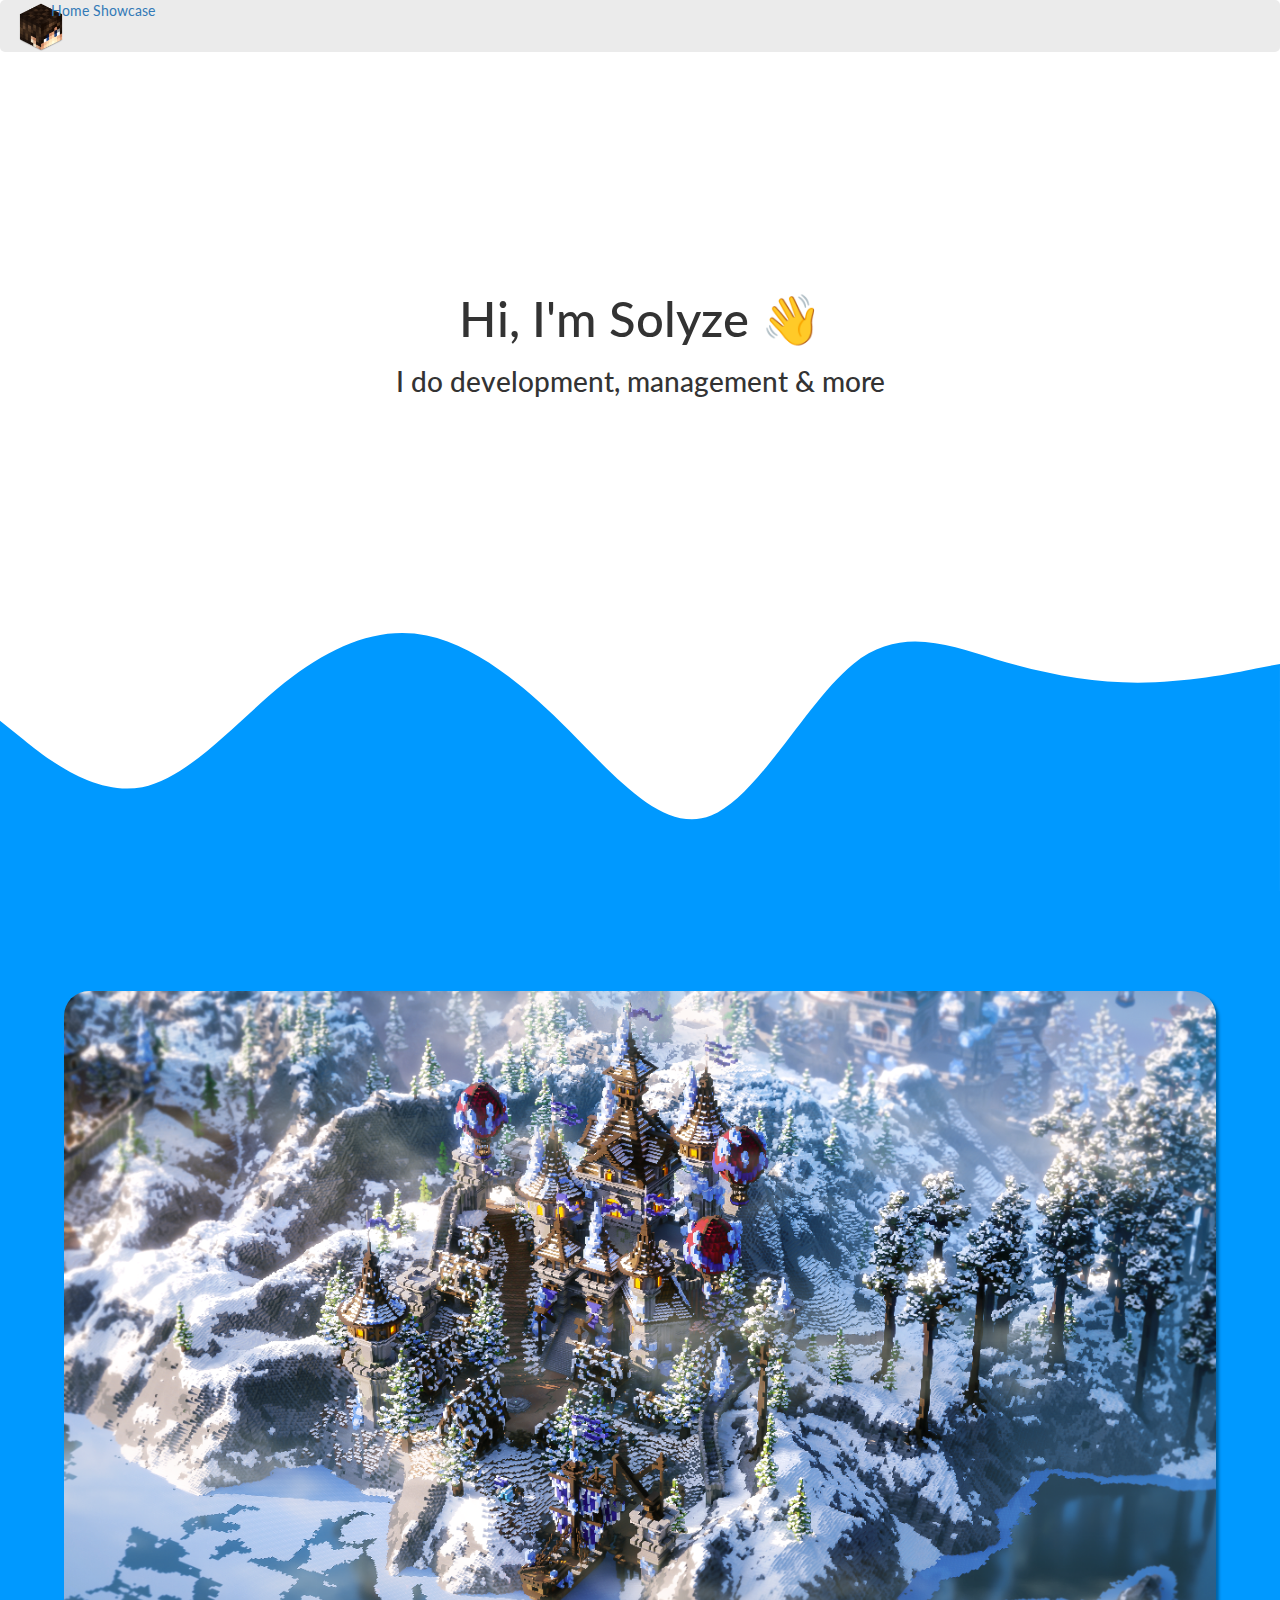
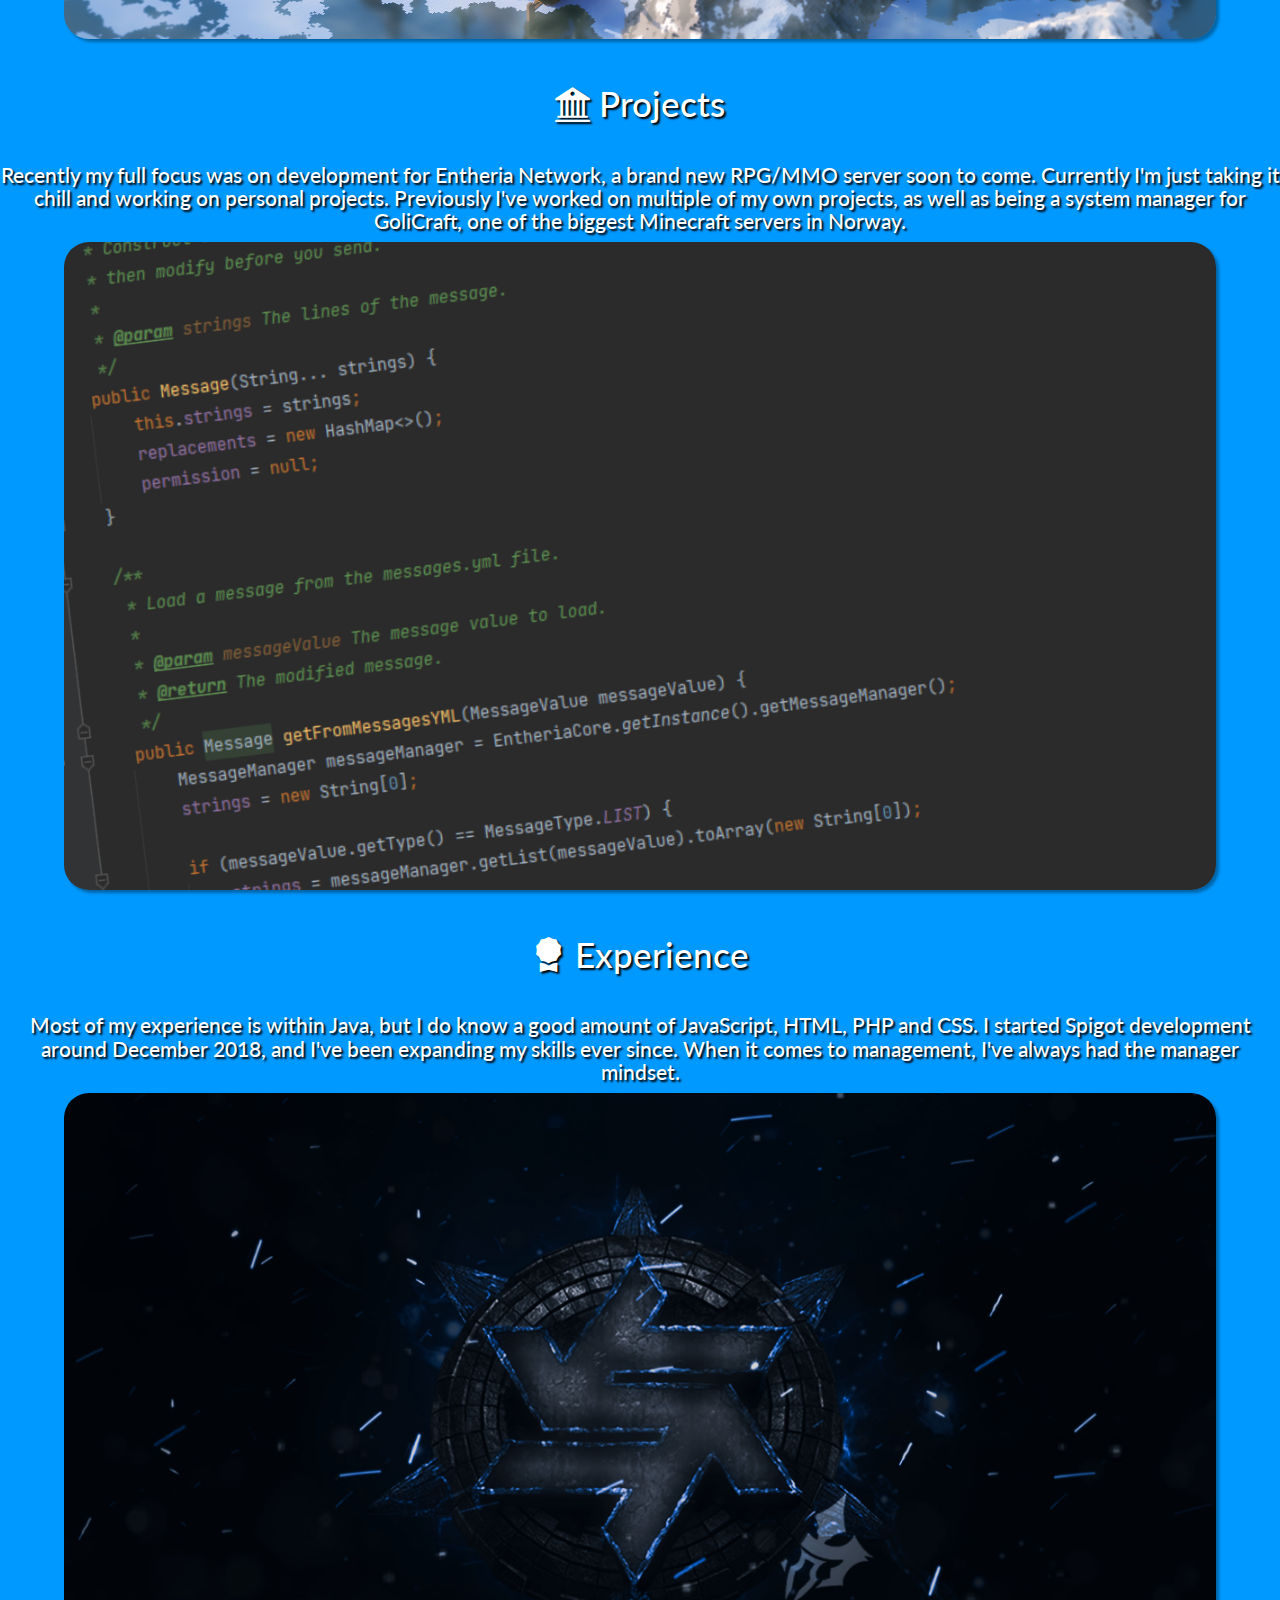
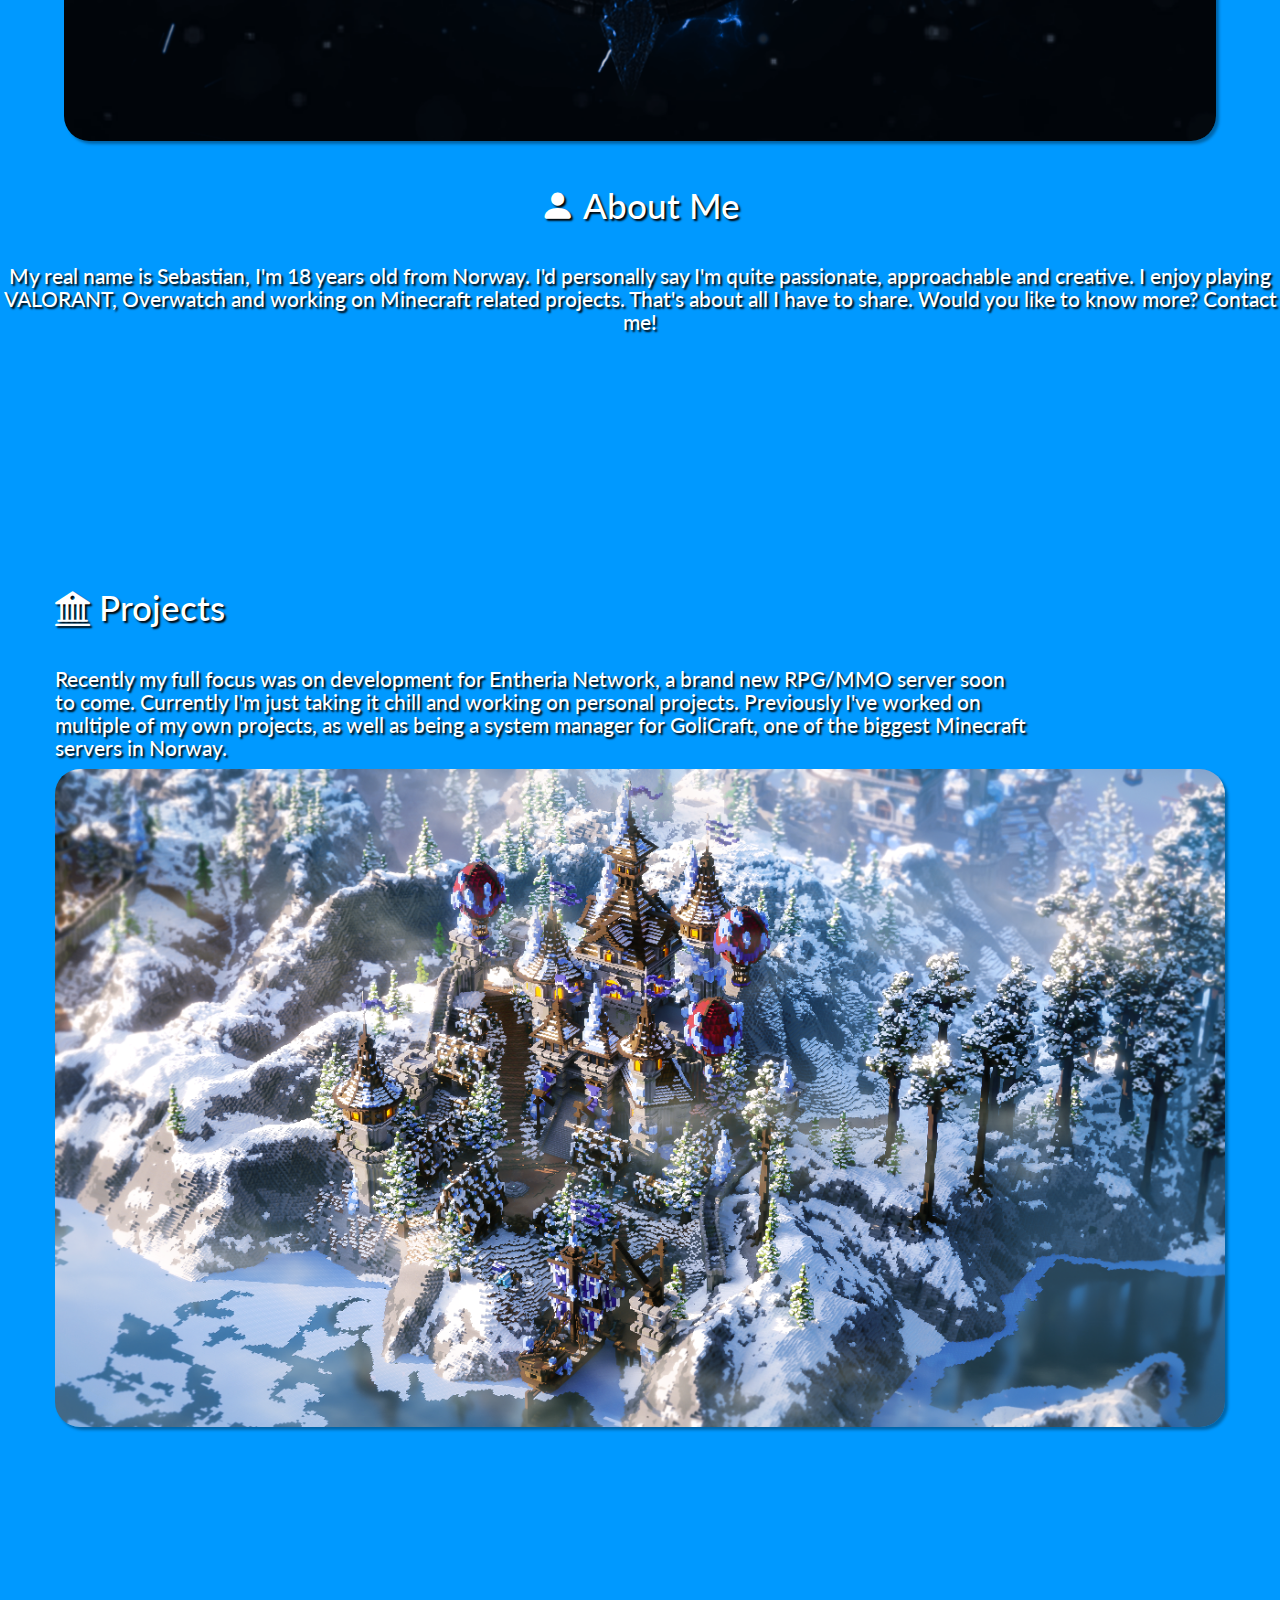
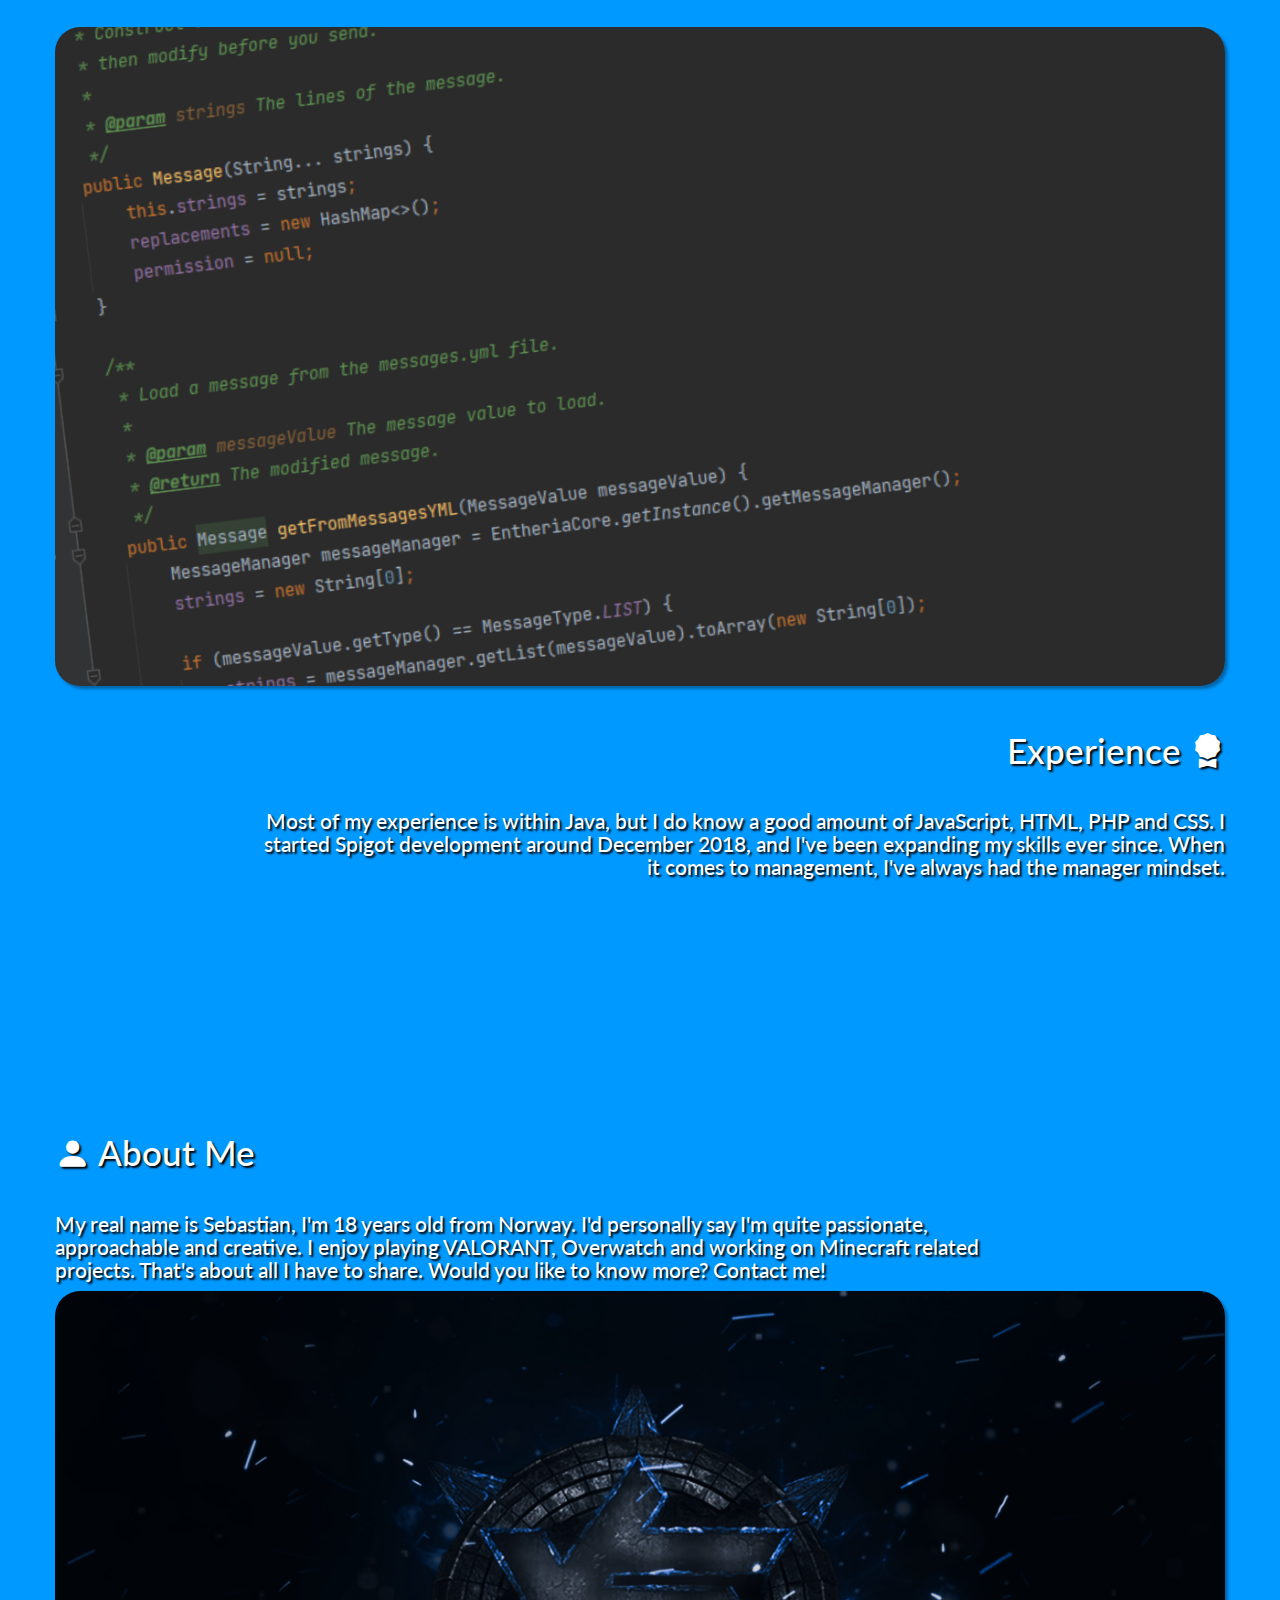
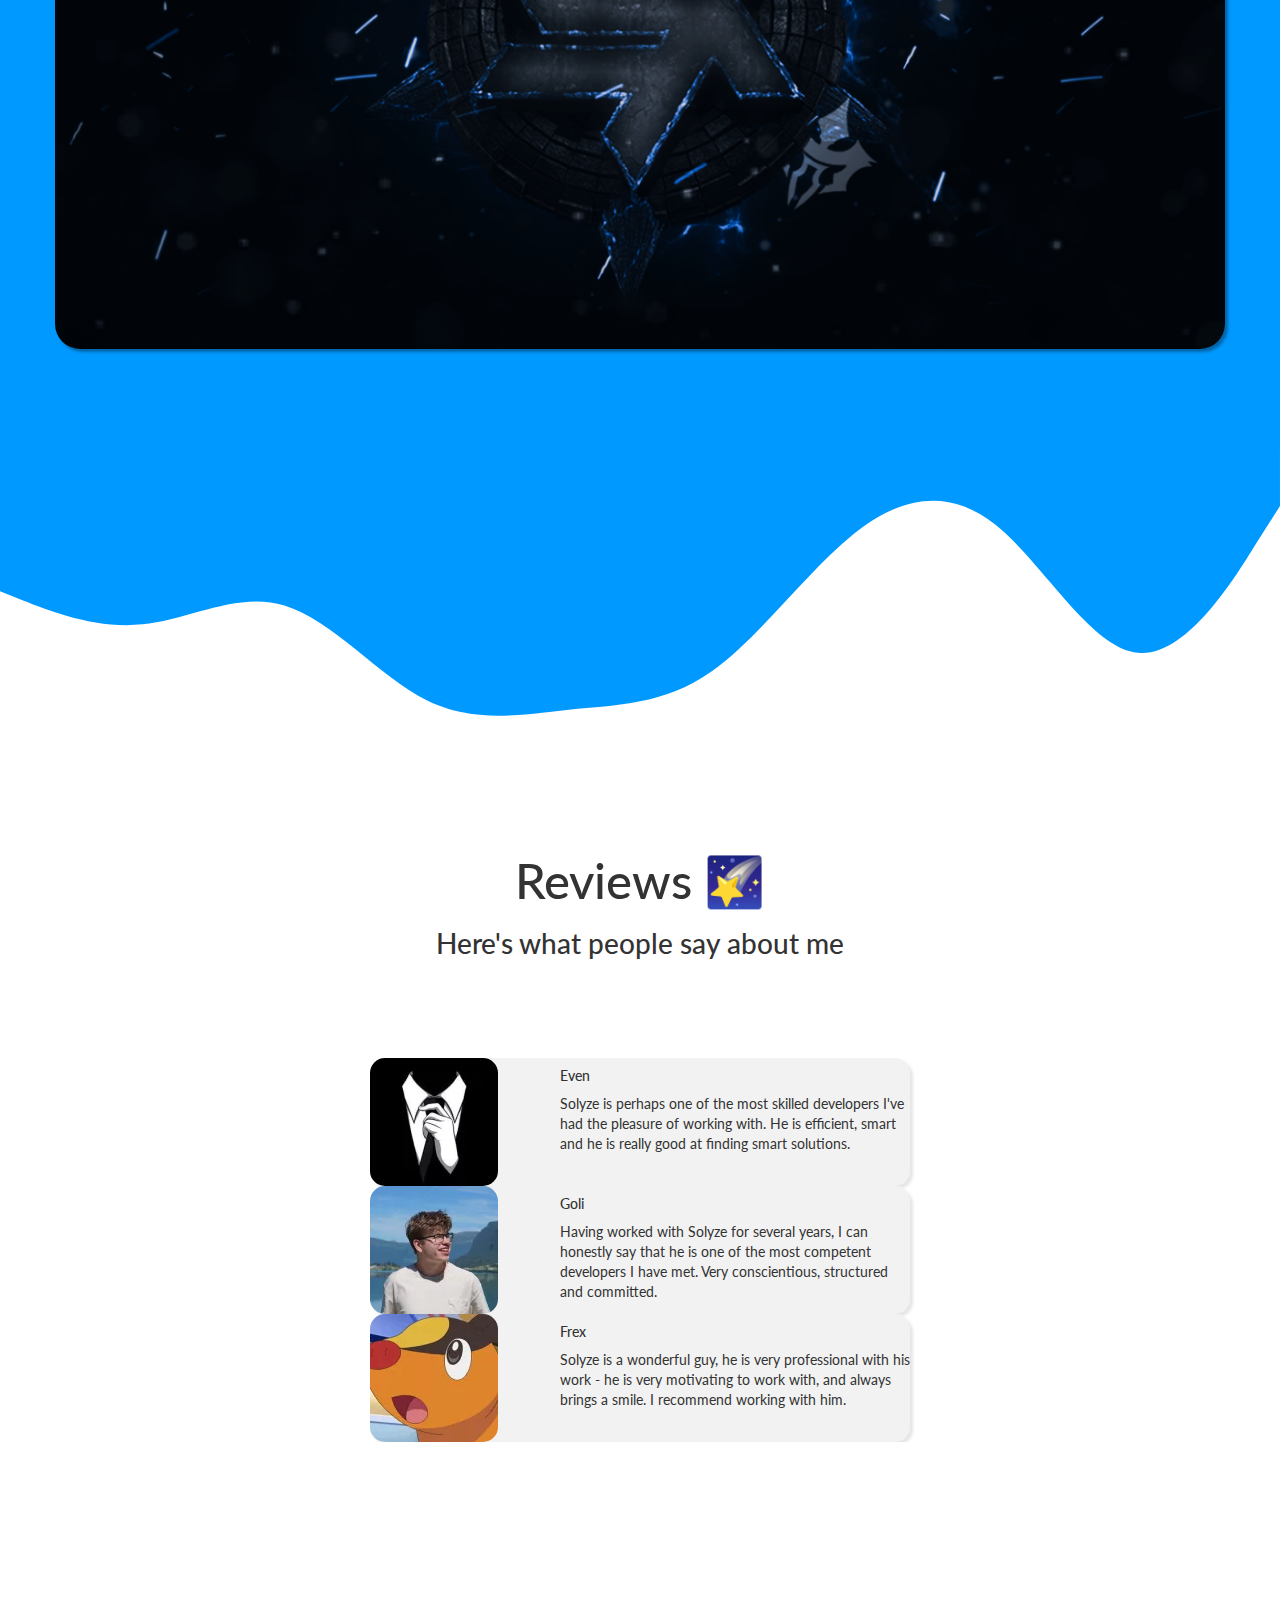
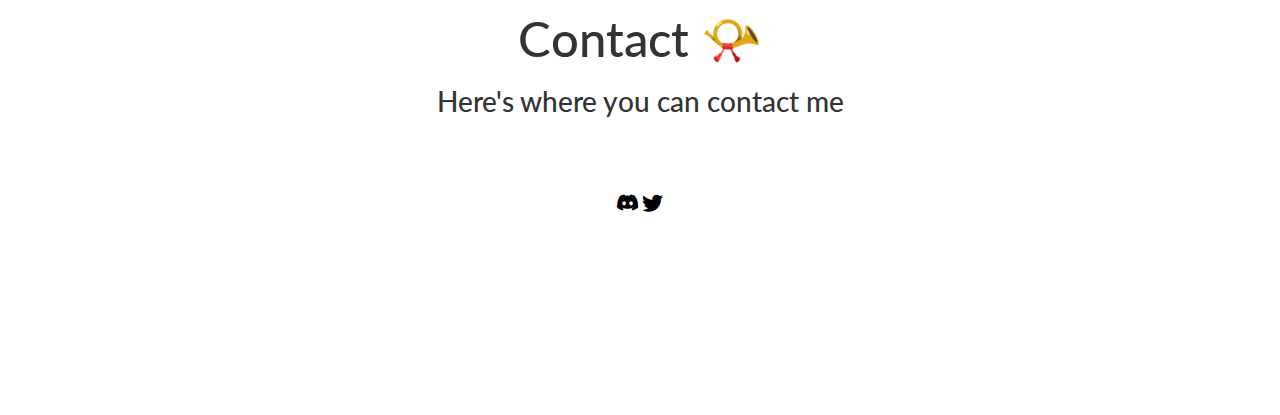
==== index.html @ eecf7034 "Update index.html" ====
<html lang="en">
    <!-- Made and designed by Solyze -->
    <head>
        <meta charset="UTF-8">
        <meta http-equiv="X-UA-Compatible" content="IE-edge">
        <meta class="viewport" content="width=device-width, initial-scale=1.0">
        <title>Solyze | Home</title>
        <link href="https://cdn.jsdelivr.net/npm/bootstrap@5.1.3/dist/css/bootstrap.min.css" rel="stylesheet" 
        integrity="sha384-1BmE4kWBq78iYhFldvKuhfTAU6auU8tT94WrHftjDbrCEXSU1oBoqyl2QvZ6jIW3" crossorigin="anonymous">
        <script src="https://code.jquery.com/jquery-3.6.0.min.js" integrity="sha256-/xUj+3OJU5yExlq6GSYGSHk7tPXikynS7ogEvDej/m4=" crossorigin="anonymous"></script>
        <link href="assets/css/style.css" rel="stylesheet">
        <!--<link href="https://fonts.googleapis.com/css?family=Nunito" rel="stylesheet">-->
        <link rel="stylesheet" href="https://cdn.jsdelivr.net/npm/bootstrap-icons@1.8.1/font/bootstrap-icons.css">
        <link rel="icon" href="assets/img/Solyze_Skull.png">
        <link rel="preconnect" href="https://fonts.googleapis.com">
        <link rel="preconnect" href="https://fonts.gstatic.com" crossorigin>
        <link href="https://fonts.googleapis.com/css2?family=Lato:wght@700&display=swap" rel="stylesheet">
        
        <script src="https://cdn.jsdelivr.net/npm/@popperjs/core@2.9.2/dist/umd/popper.min.js" ></script>
        <script src="//ajax.googleapis.com/ajax/libs/jquery/1.11.0/jquery.min.js"></script>
        <script src="//netdna.bootstrapcdn.com/bootstrap/3.1.1/js/bootstrap.min.js"></script>
        <link rel="stylesheet" type="text/css" href="//netdna.bootstrapcdn.com/bootstrap/3.1.1/css/bootstrap.min.css">
    </head>
    <body>

        <nav class="navbar navbar-expand navbar-light bg-light m-3 shadow bg-black" style="background-color: #ebebeb !important; border-radius: 5px;">
            <a class="navbar_skull navbar-brand" href="/">
                <img src="/assets/img/Solyze_Skull.png" width="50" height="50" style="margin-top: -13px; margin-right: -30px;">
            </a>
            <div class="collapse navbar-collapse" id="navbarNavAltMarkup">
                <div class="navbar-nav mx-1">
                    <a class="nav-item mx-3 nav-link active fw-bold" href="/">Home</a>
                    <a class="nav-item mx-3 nav-link fw-bold" href="/showcase.html">Showcase</a>
            </div>
        </nav>

        <div style="padding-top: 200px; padding-bottom: 200px; padding-left: 10px; padding-right: 10px;">
            <h1 class="headertext-large fw-bold fadeload">Hi, I'm Solyze 👋</h1>
            <h2 class="headertext-small fw-bold fadeload">I do development, management & more</h2>
        </div>


        <svg xmlns="http://www.w3.org/2000/svg" viewBox="0 0 1440 320">
            <path fill="#0099ff" fill-opacity="1" d="M0,128L26.7,149.3C53.3,171,107,213,160,202.7C213.3,192,267,128,320,85.3C373.3,43,427,21,480,32C533.3,43,587,85,640,138.7C693.3,192,747,256,800,234.7C853.3,213,907,107,960,64C1013.3,21,1067,43,1120,58.7C1173.3,75,1227,85,1280,85.3C1333.3,85,1387,75,1413,69.3L1440,64L1440,320L1413.3,320C1386.7,320,1333,320,1280,320C1226.7,320,1173,320,1120,320C1066.7,320,1013,320,960,320C906.7,320,853,320,800,320C746.7,320,693,320,640,320C586.7,320,533,320,480,320C426.7,320,373,320,320,320C266.7,320,213,320,160,320C106.7,320,53,320,27,320L0,320Z"></path>
        </svg>

        <!-- Smaller Screens -->
        <div class="d-lg-none" style="background: #0099ff; padding-top: 100px; padding-bottom: 100px; text-shadow: 2px 2px 2px black;">
            
            <center>
                <img class="gridleft-image my-5 fadeload" src="assets/img/entheria.png" width="90%" style="border-radius: 25px;"></img>
            </center>

            <h1 class="gridleft-header text-center fadeload" style="padding-top: 25px;"><i class="bi bi-bank2 mx-3"></i> Projects</h1>
            <h1 class="gridleft-content text-center mx-5 fadeload" style="padding-top: 20px;">
                Recently my full focus was on development for Entheria Network, a brand new RPG/MMO server soon to come. Currently I'm just taking it chill and working on personal projects.
                Previously I've worked on multiple of my own projects, as well as being a system manager for GoliCraft, 
                one of the biggest Minecraft servers in Norway.
            </h1>

            <center>
                <img class="gridleft-image my-5 fadeload" src="assets/img/code.png" width="90%" style="border-radius: 25px;"></img>
            </center>

            <h1 class="gridleft-header text-center fadeload" style="padding-top: 25px;"><i class="bi bi-award-fill mx-3"></i> Experience</h1>
            <h1 class="gridleft-content text-center mx-5 fadeload" style="padding-top: 20px;">
                Most of my experience is within Java,
                but I do know a good amount of JavaScript, HTML, PHP and CSS.
                I started Spigot development around
                December 2018, and I've been expanding my skills
                ever since. When it comes to management,
                I've always had the manager mindset.
            </h1>

            <center>
                <img class="gridleft-image my-5 fadeload" src="assets/img/aboutme.png" width="90%" style="border-radius: 25px;"></img>
            </center>

            <h1 class="gridleft-header text-center fadeload" style="padding-top: 25px;"><i class="bi bi-person-fill mx-3"></i> About Me</h1>
            <h1 class="gridleft-content text-center mx-5 fadeload" style="padding-top: 20px;">
                My real name is Sebastian, I'm 18 years old from Norway.
                I'd personally say I'm quite passionate, approachable and creative.
                I enjoy playing VALORANT, Overwatch and working on Minecraft related projects.
                That's about all I have to share. Would you like to know more? Contact me!
            </h1>
        </div>
        
        <!-- Larger Screens -->
        <div class="d-none d-lg-block" style="background: #0099ff; padding-top: 100px; padding-bottom: 100px; text-shadow: 2px 2px 2px black;">
            
            <div class="container fadeload">
                <div class="row">
                    <div class="col">
                        <h1 class="gridleft-header" style="padding-top: 25px;"><i class="bi bi-bank2 mx-3"></i> Projects</h1>
                        <h1 class="gridleft-content" style="padding-top: 20px; padding-right: 200px;">
                            Recently my full focus was on development for Entheria Network, a brand new RPG/MMO server soon to come. Currently I'm just taking it chill and working on personal projects.
                            Previously I've worked on multiple of my own projects, as well as being a system manager for GoliCraft, 
                            one of the biggest Minecraft servers in Norway.
                        </h1>
                    </div>
                    <div class="col">
                        <img class="gridleft-image" src="assets/img/entheria.png" width="100%" style="border-radius: 25px;"></img>
                    </div>
                </div>
            </div>

            <div class="container fadeload" style="text-align: right; margin-top: 200px;">
                <div class="row">
                    <div class="col">
                        <img class="gridleft-image" src="assets/img/code.png" width="100%" style="border-radius: 25px;"></img>
                    </div>
                    <div class="col">
                        <h1 class="gridleft-header" style="padding-top: 25px;">Experience <i class="bi bi-award-fill mx-3"></i></h1>
                        <h1 class="gridleft-content" style="padding-top: 20px; padding-left: 200px;">
                            Most of my experience is within Java,
                            but I do know a good amount of JavaScript, HTML, PHP and CSS.
                            I started Spigot development around
                            December 2018, and I've been expanding my skills
                            ever since. When it comes to management,
                            I've always had the manager mindset.
                        </h1>
                    </div>
                </div>
            </div>

            <div class="container fadeload" style="margin-top: 200px;">
                <div class="row">
                    <div class="col">
                        <h1 class="gridleft-header" style="padding-top: 25px;"><i class="bi bi-person-fill mx-3"></i> About Me</h1>
                        <h1 class="gridleft-content" style="padding-top: 20px; padding-right: 200px;">
                            My real name is Sebastian, I'm 18 years old from Norway.
                            I'd personally say I'm quite passionate, approachable and creative.
                            I enjoy playing VALORANT, Overwatch and working on Minecraft related projects.
                            That's about all I have to share. Would you like to know more? Contact me!
                        </h1>
                    </div>
                    <div class="col">
                        <img class="gridleft-image" src="assets/img/aboutme.png" width="100%" style="border-radius: 25px;"></img>
                    </div>
                </div>
            </div>

        </div>

        <svg xmlns="http://www.w3.org/2000/svg" viewBox="0 0 1440 320">
            <path fill="#0099ff" fill-opacity="1" d="M0,160L26.7,170.7C53.3,181,107,203,160,197.3C213.3,192,267,160,320,176C373.3,192,427,256,480,282.7C533.3,309,587,299,640,293.3C693.3,288,747,288,800,250.7C853.3,213,907,139,960,96C1013.3,53,1067,43,1120,85.3C1173.3,128,1227,224,1280,229.3C1333.3,235,1387,149,1413,106.7L1440,64L1440,0L1413.3,0C1386.7,0,1333,0,1280,0C1226.7,0,1173,0,1120,0C1066.7,0,1013,0,960,0C906.7,0,853,0,800,0C746.7,0,693,0,640,0C586.7,0,533,0,480,0C426.7,0,373,0,320,0C266.7,0,213,0,160,0C106.7,0,53,0,27,0L0,0Z"></path>
        </svg>

        <div class="fadeload mx-5" style="background: white; padding-top: 100px; padding-bottom: 100px;">
            <div style="margin-bottom: 100px;">
                <h1 class="headertext-large fw-bold fadeload">Reviews 🌠</h1>
                <h2 class="headertext-small fw-bold fadeload">Here's what people say about me</h2>
            </div>
        
            <div class="card mb-5 shad" style="max-width: 540px; border-radius: 15px; background-color: #f2f2f2; display: block; margin-left: auto; margin-right: auto;">
                <div class="row no-gutters">
                    <div class="col-md-4">
                        <img src="assets/img/Even.jpg" style="border-radius: 15px;" class="card-img" alt="...">
                    </div>
                    <div class="col-md-8">
                        <div class="card-body">
                            <h5 class="card-title">Even</h5>
                            <p class="card-text">Solyze is perhaps one of the most skilled developers I've had the pleasure of working with. He is efficient, smart and he is really good at finding smart solutions.</p>
                        </div>
                    </div>
                </div>
            </div>
            
            <div class="card mb-5 shad" style="max-width: 540px; border-radius: 15px; background-color: #f2f2f2; display: block; margin-left: auto; margin-right: auto;">
                <div class="row no-gutters">
                    <div class="col-md-4">
                        <img src="assets/img/Goli.jpg" style="border-radius: 15px;" class="card-img" alt="...">
                    </div>
                    <div class="col-md-8">
                        <div class="card-body">
                            <h5 class="card-title">Goli</h5>
                            <p class="card-text">Having worked with Solyze for several years, I can honestly say that he is one of the most competent developers I have met. Very conscientious, structured and committed.</p>
                        </div>
                    </div>
                </div>
            </div>

            <div class="card mb-5 shad" style="max-width: 540px; border-radius: 15px; background-color: #f2f2f2; display: block; margin-left: auto; margin-right: auto;">
                <div class="row no-gutters">
                    <div class="col-md-4">
                        <img src="assets/img/Frex.jpg" style="border-radius: 15px;" class="card-img" alt="...">
                    </div>
                    <div class="col-md-8">
                        <div class="card-body">
                            <h5 class="card-title">Frex</h5>
                            <p class="card-text">Solyze is a wonderful guy, he is very professional with his work -
                                he is very motivating to work with, and always brings a smile.
                                I recommend working with him.</p>
                        </div>
                    </div>
                </div>
            </div>

            
            <div style="background: white; padding-top: 150px; padding-bottom: 100px;">
                <div style="margin-bottom: 75px;">
                    <h1 class="headertext-large fw-bold fadeload">Contact 📯</h1>
                    <h2 class="headertext-small fw-bold fadeload">Here's where you can contact me</h2>
                </div>
                <div style="text-align: center;">
                    <div class="expandable_social_icon">
                        <a href="https://discord.com/users/269784510869012480/" target="_blank" style="color: black !important; font-size: 1.5em;"><i class="mx-2 bi bi-discord"></i></a>
                    </div>
                    <div class="expandable_social_icon">
                        <a href="https://twitter.com/Solyze" target="_blank" style="color: black !important; font-size: 1.5em;"><i class="mx-2 bi bi-twitter"></i></a>
                    </div>
                </div>
            </div>

        </div>
    </body>
</html>
---- assets/css/style.css ----
body {
    font-family: 'Lato', sans-serif !important;
}

.headertext-large {
    font-size: 3.5em !important;
    text-align: center;
}

.headertext-medium {
    font-size: 2.5em !important;
    text-align: center;
}

.headertext-small {
    font-size: 2.0em !important;
    text-align: center;
}

.fadeload {
    -webkit-animation: fadein 2s; /* Safari, Chrome and Opera > 12.1 */
       -moz-animation: fadein 2s; /* Firefox < 16 */
        -ms-animation: fadein 2s; /* Internet Explorer */
         -o-animation: fadein 2s; /* Opera < 12.1 */
            animation: fadein 2s;
}

.navbar_skull {
    transition: all .2s ease-in-out;
}

.navbar_skull:hover {
    transform: scale(1.08);
}

.expandable_social_icon {
    display: inline-block;
    transition: all .2s ease-in-out;
}

.expandable_social_icon:hover {
    transform: scale(1.2);
}

@keyframes fadein {
    from { opacity: 0; }
    to   { opacity: 1; }
}

/* Firefox < 16 */
@-moz-keyframes fadein {
    from { opacity: 0; }
    to   { opacity: 1; }
}

/* Safari, Chrome and Opera > 12.1 */
@-webkit-keyframes fadein {
    from { opacity: 0; }
    to   { opacity: 1; }
}

/* Internet Explorer */
@-ms-keyframes fadein {
    from { opacity: 0; }
    to   { opacity: 1; }
}

.gridleft-header {
    color: white;
    font-size: 2.5em;
}

.gridleft-content {
    color: white;
    font-size: 1.5em;
}

.gridleft-image {
    box-shadow: 3px 3px 3px rgba(0, 0, 0, 0.336);
      -moz-box-shadow: 3px 3px 3px rgba(0, 0, 0, 0.336);
      -webkit-box-shadow: 3px 3px 3px rgba(0, 0, 0, 0.336);
      -khtml-box-shadow: 3px 3px 3px rgba(0, 0, 0, 0.336);
}

.shad {
    box-shadow: 3px 3px 3px rgba(0, 0, 0, 0.1);
      -moz-box-shadow: 3px 3px 3px rgba(0, 0, 0, 0.1);
      -webkit-box-shadow: 3px 3px 3px rgba(0, 0, 0, 0.1);
      -khtml-box-shadow: 3px 3px 3px rgba(0, 0, 0, 0.1);
}
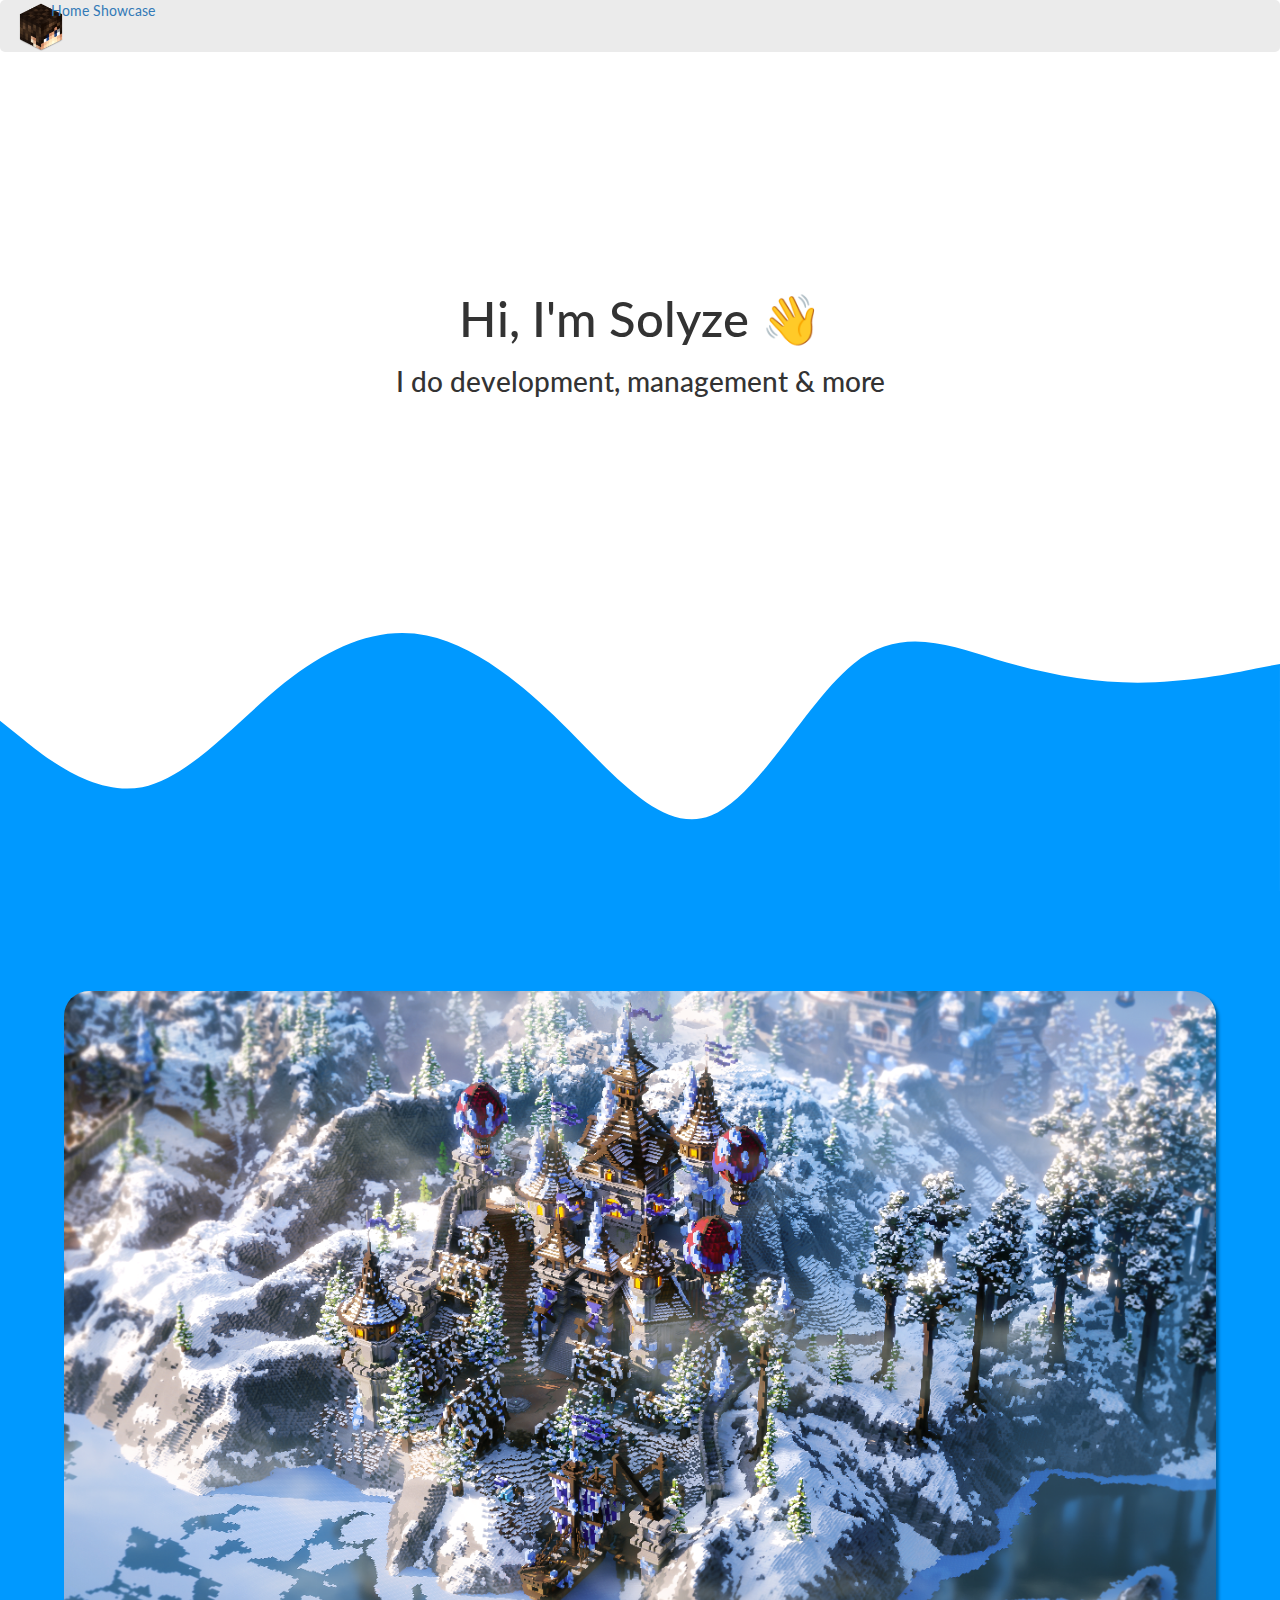
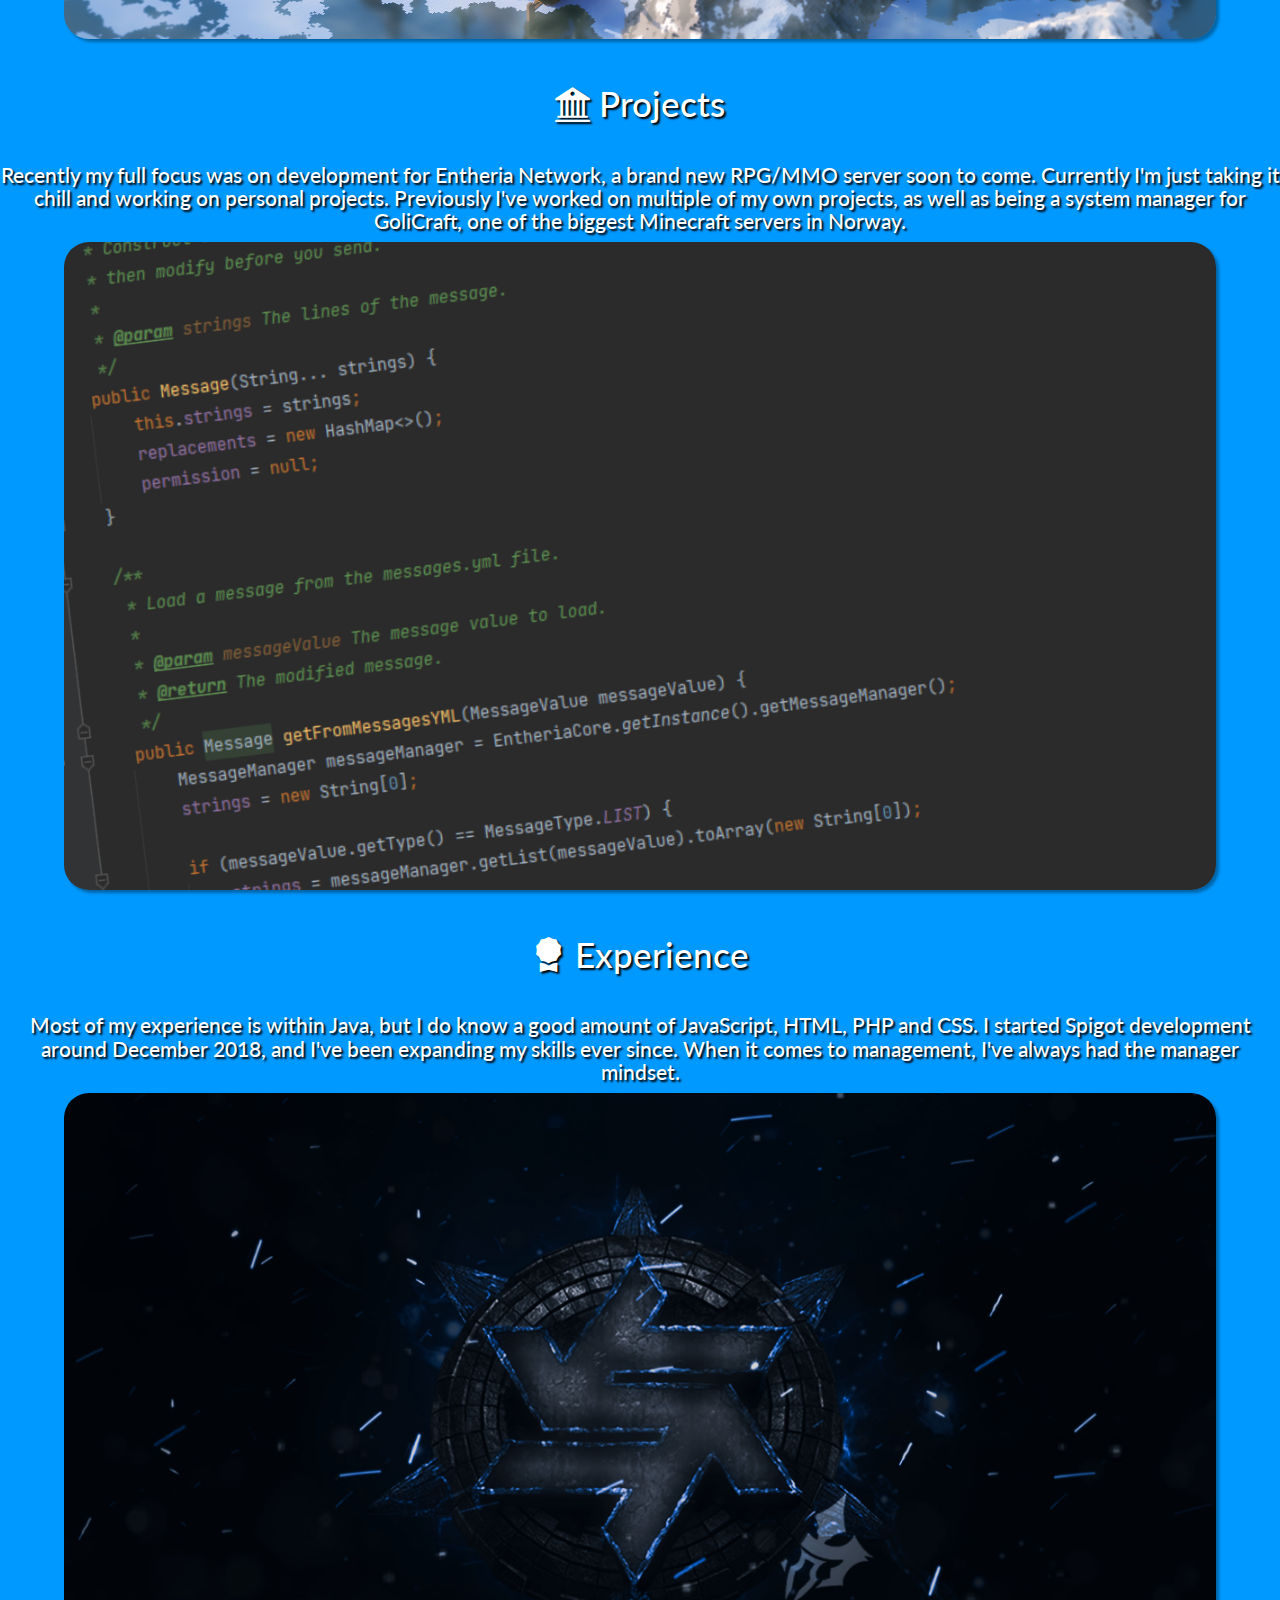
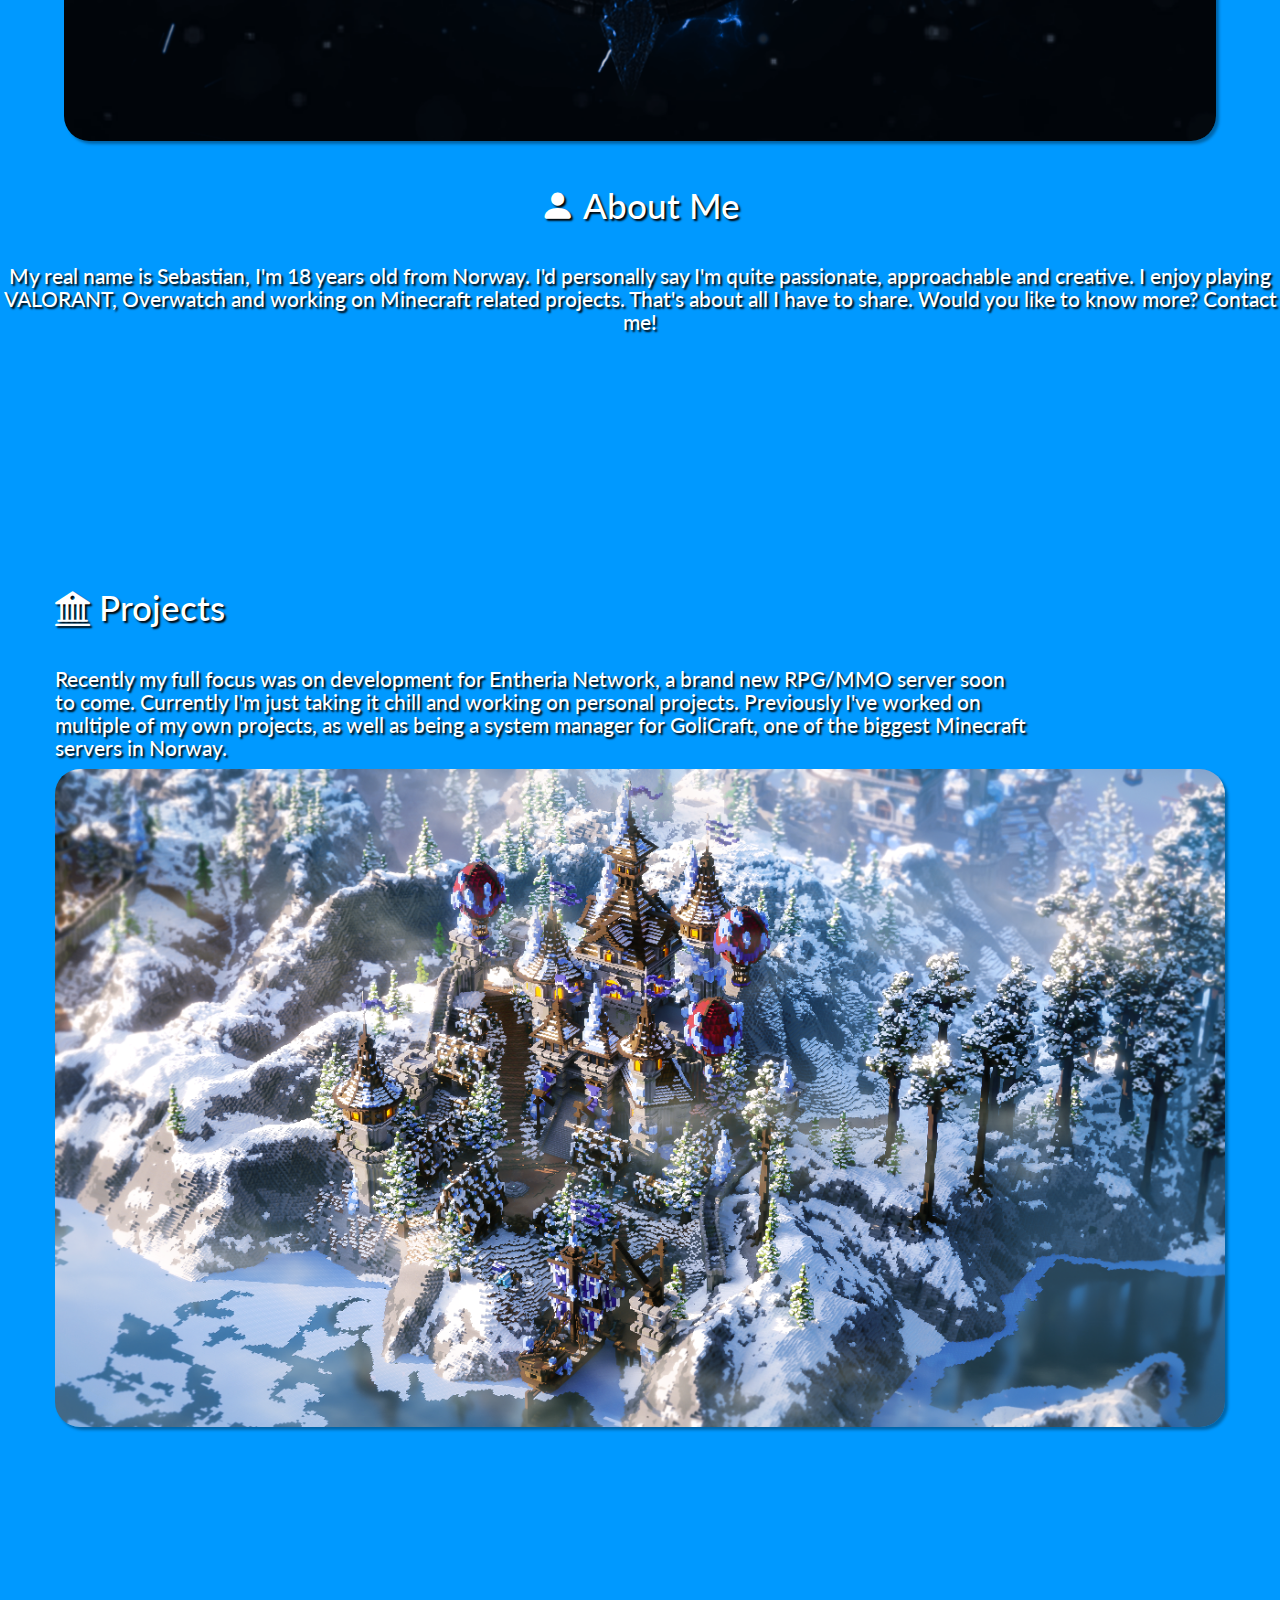
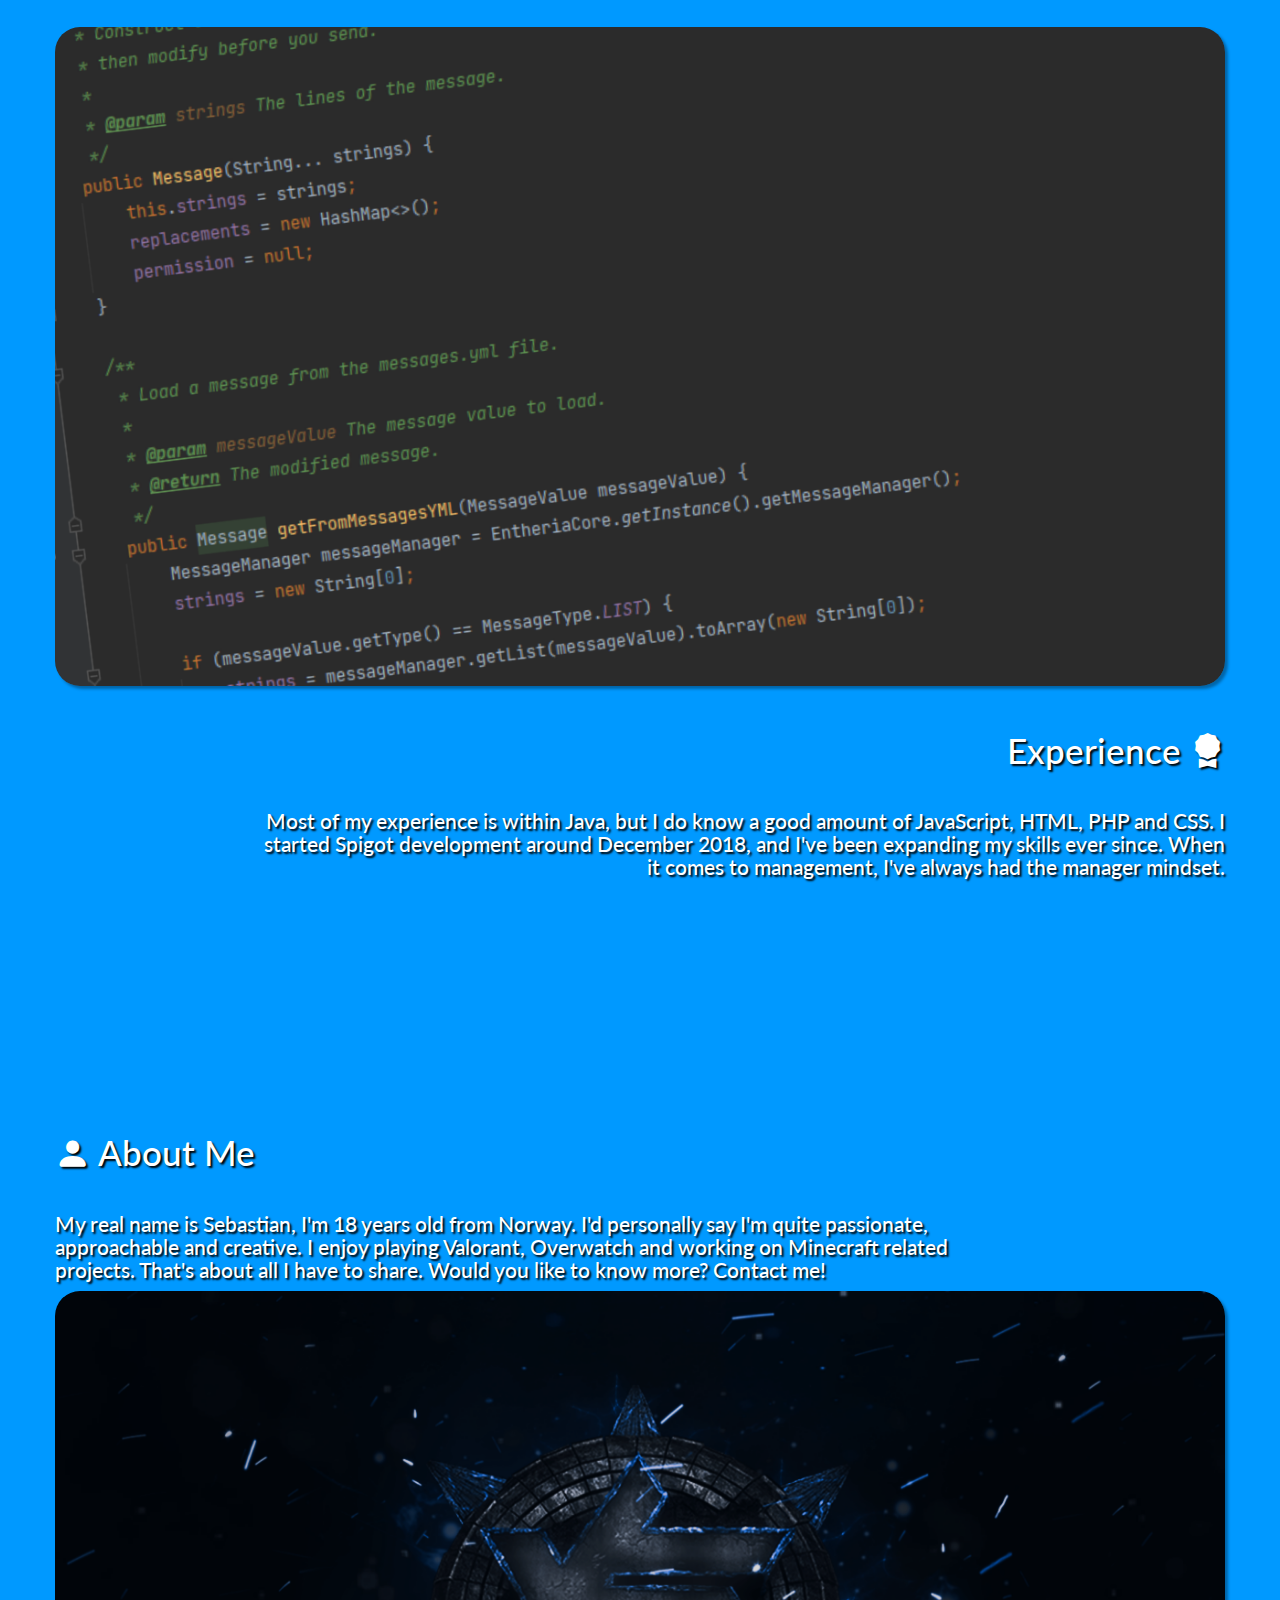
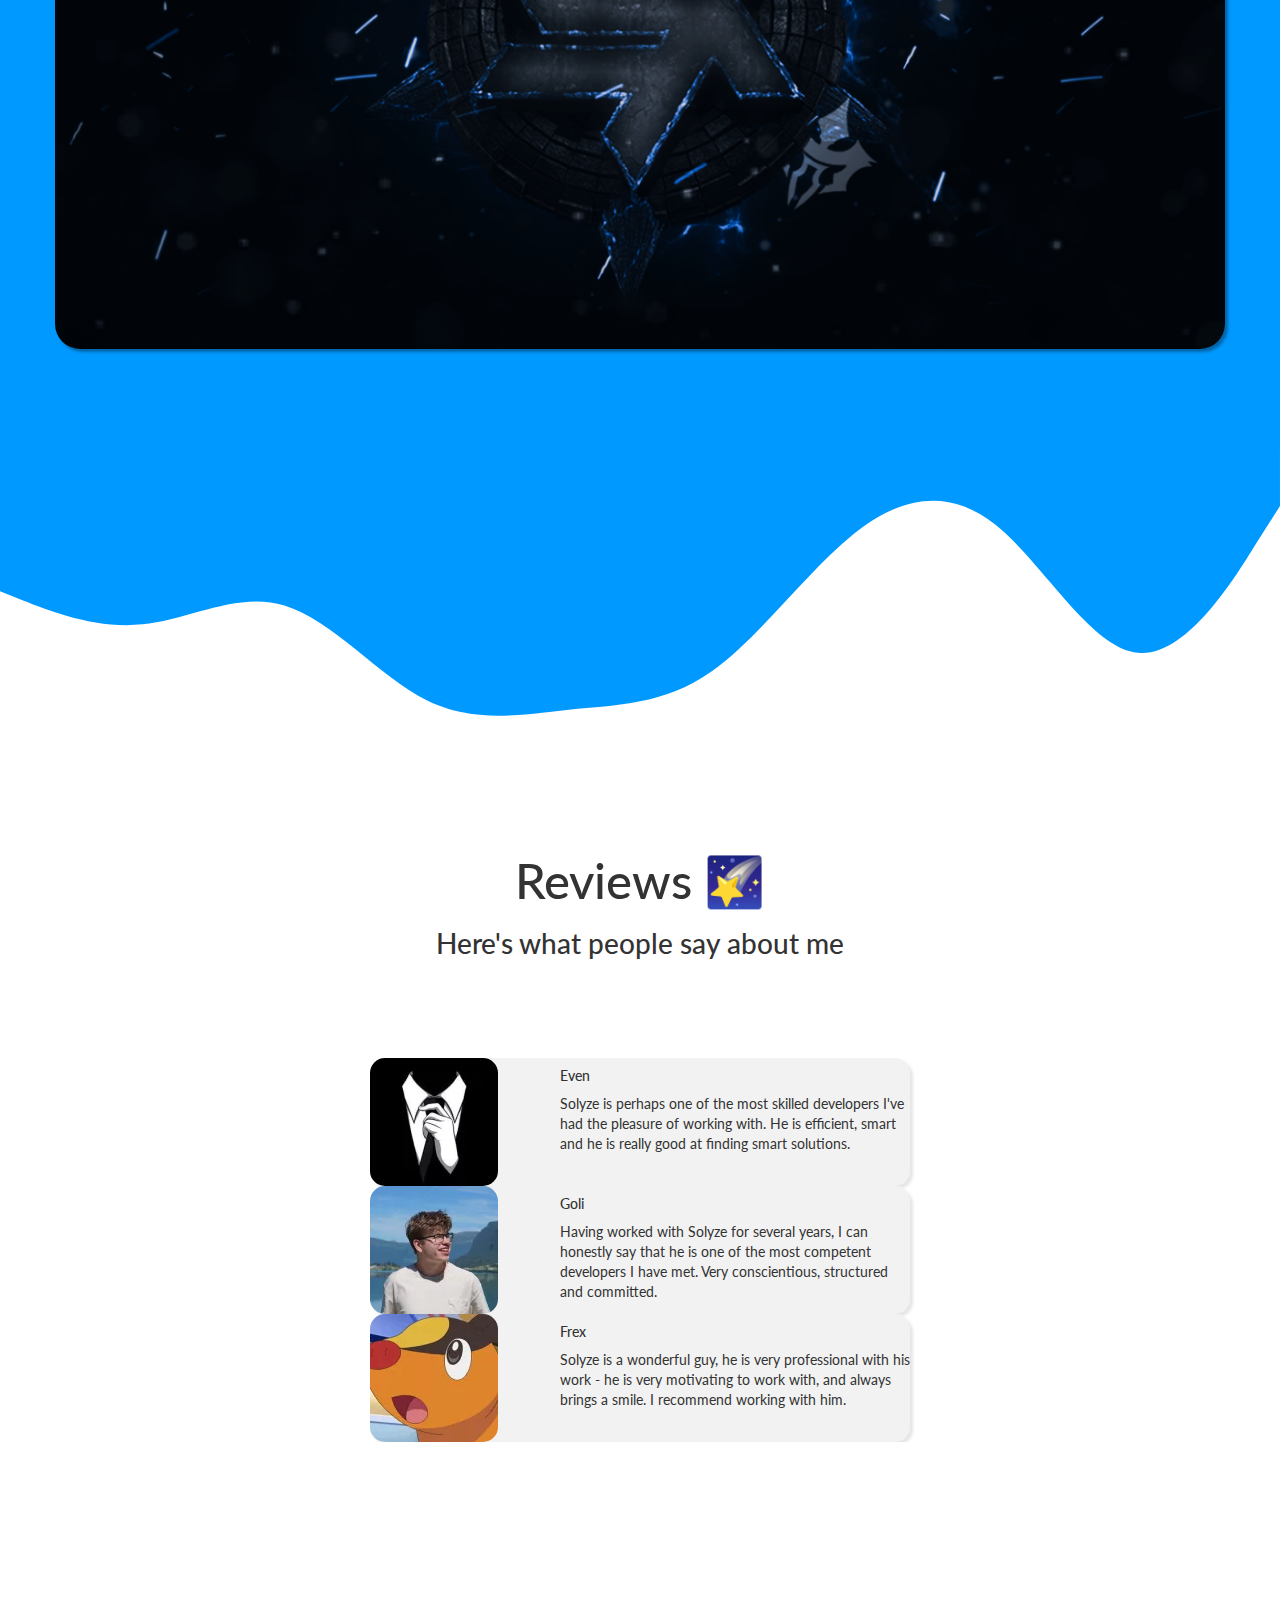
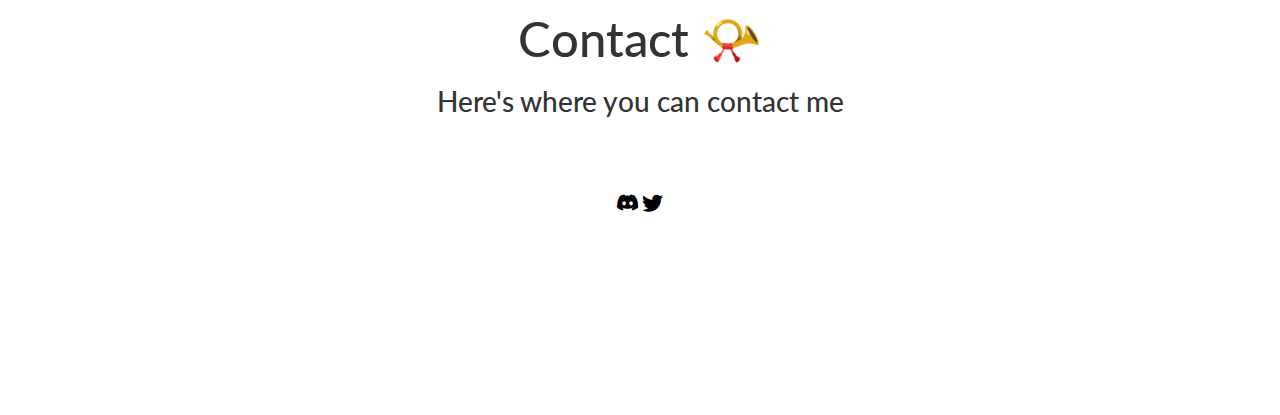
==== commit 346579ea: "Add files via upload" ====
--- a/index.html
+++ b/index.html
@@ -130,7 +130,7 @@
                         <h1 class="gridleft-content" style="padding-top: 20px; padding-right: 200px;">
                             My real name is Sebastian, I'm 18 years old from Norway.
                             I'd personally say I'm quite passionate, approachable and creative.
-                            I enjoy playing VALORANT, Overwatch and working on Minecraft related projects.
+                            I enjoy playing Valorant, Overwatch and working on Minecraft related projects.
                             That's about all I have to share. Would you like to know more? Contact me!
                         </h1>
                     </div>
@@ -214,4 +214,4 @@
 
         </div>
     </body>
-</html>
+</html>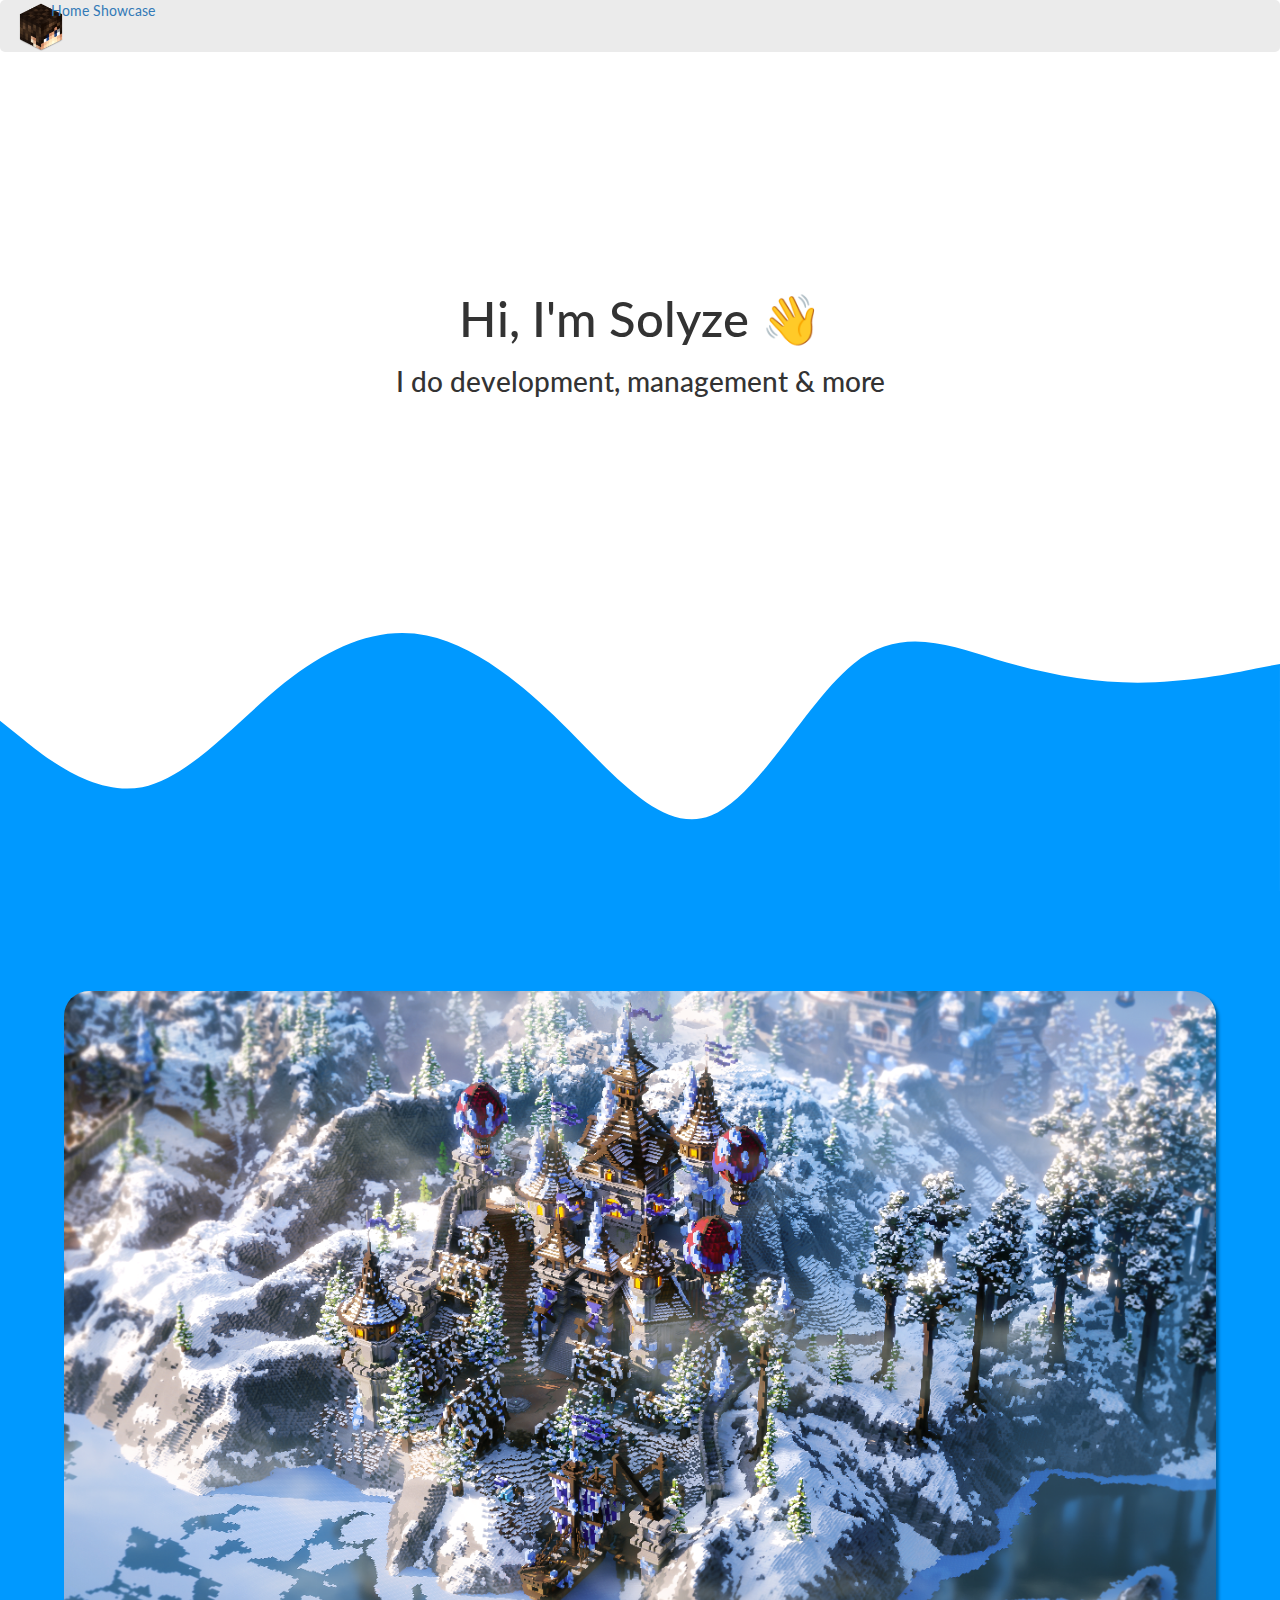
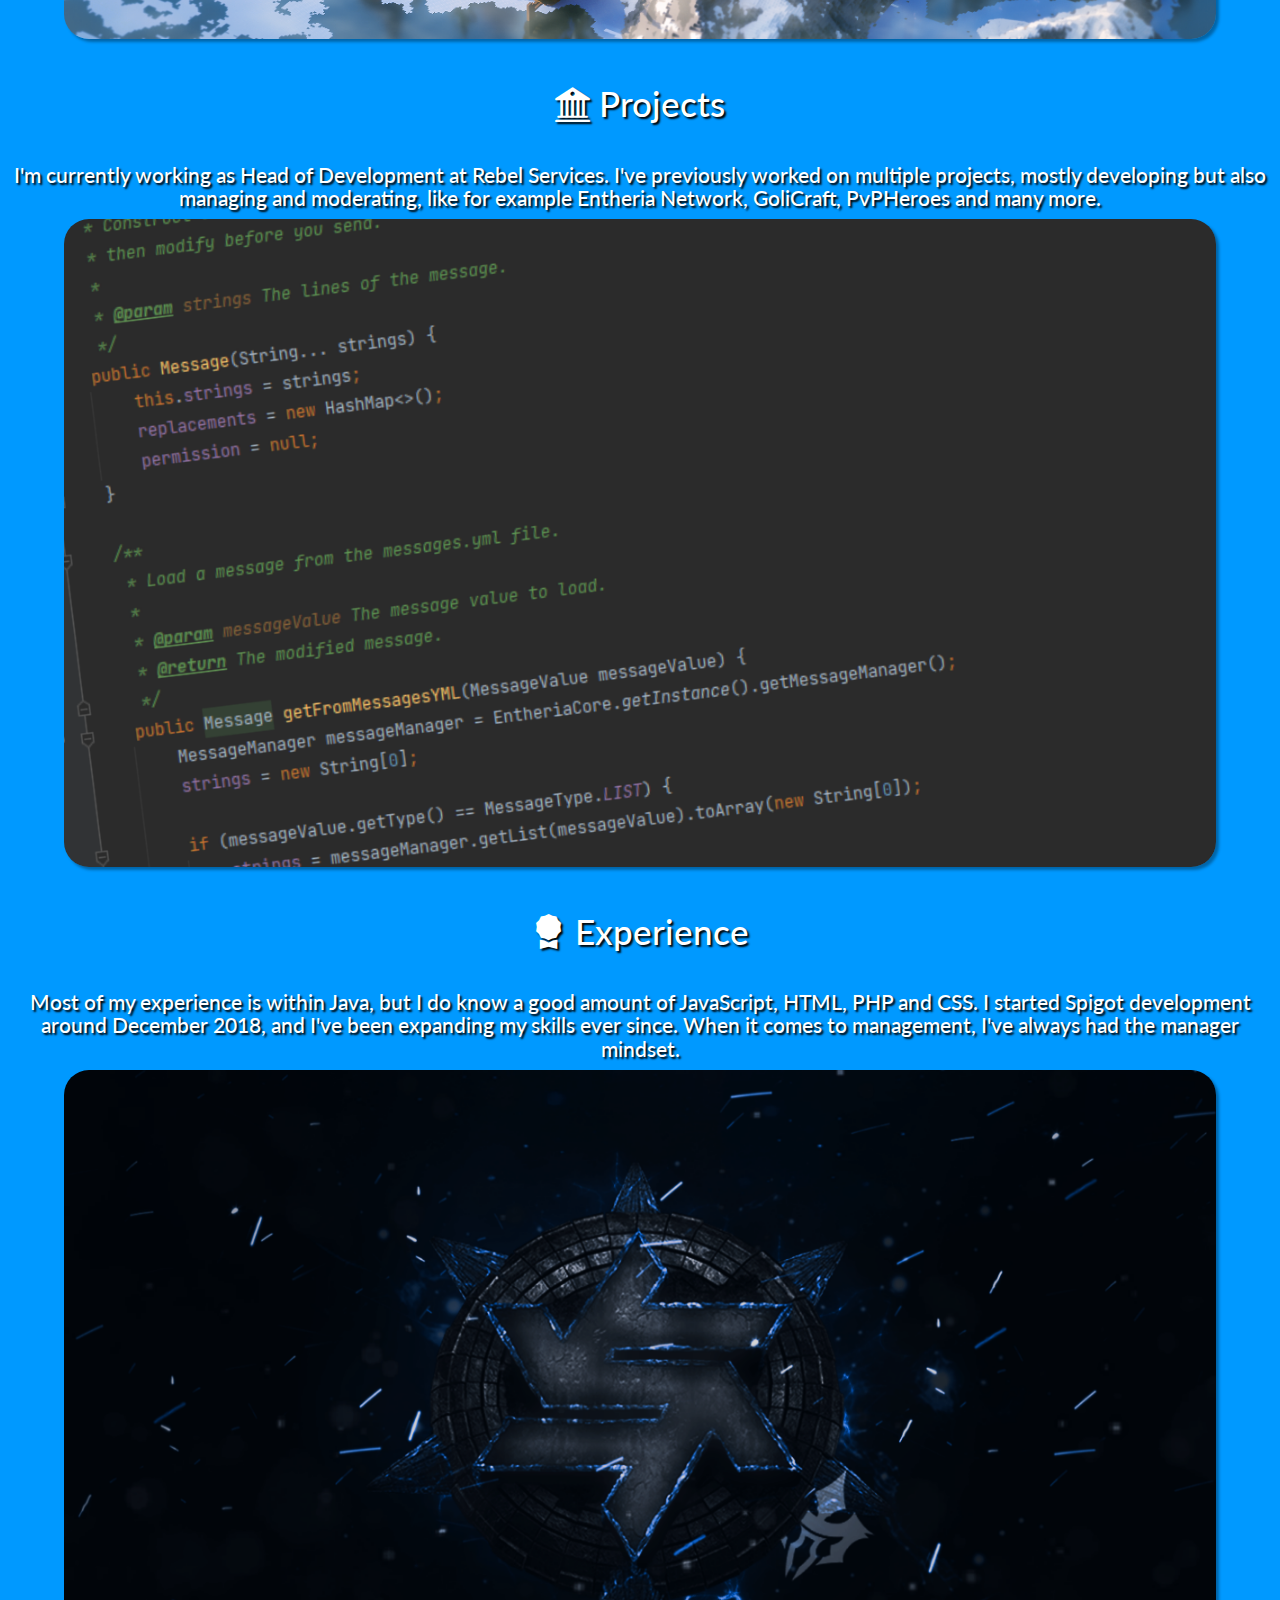
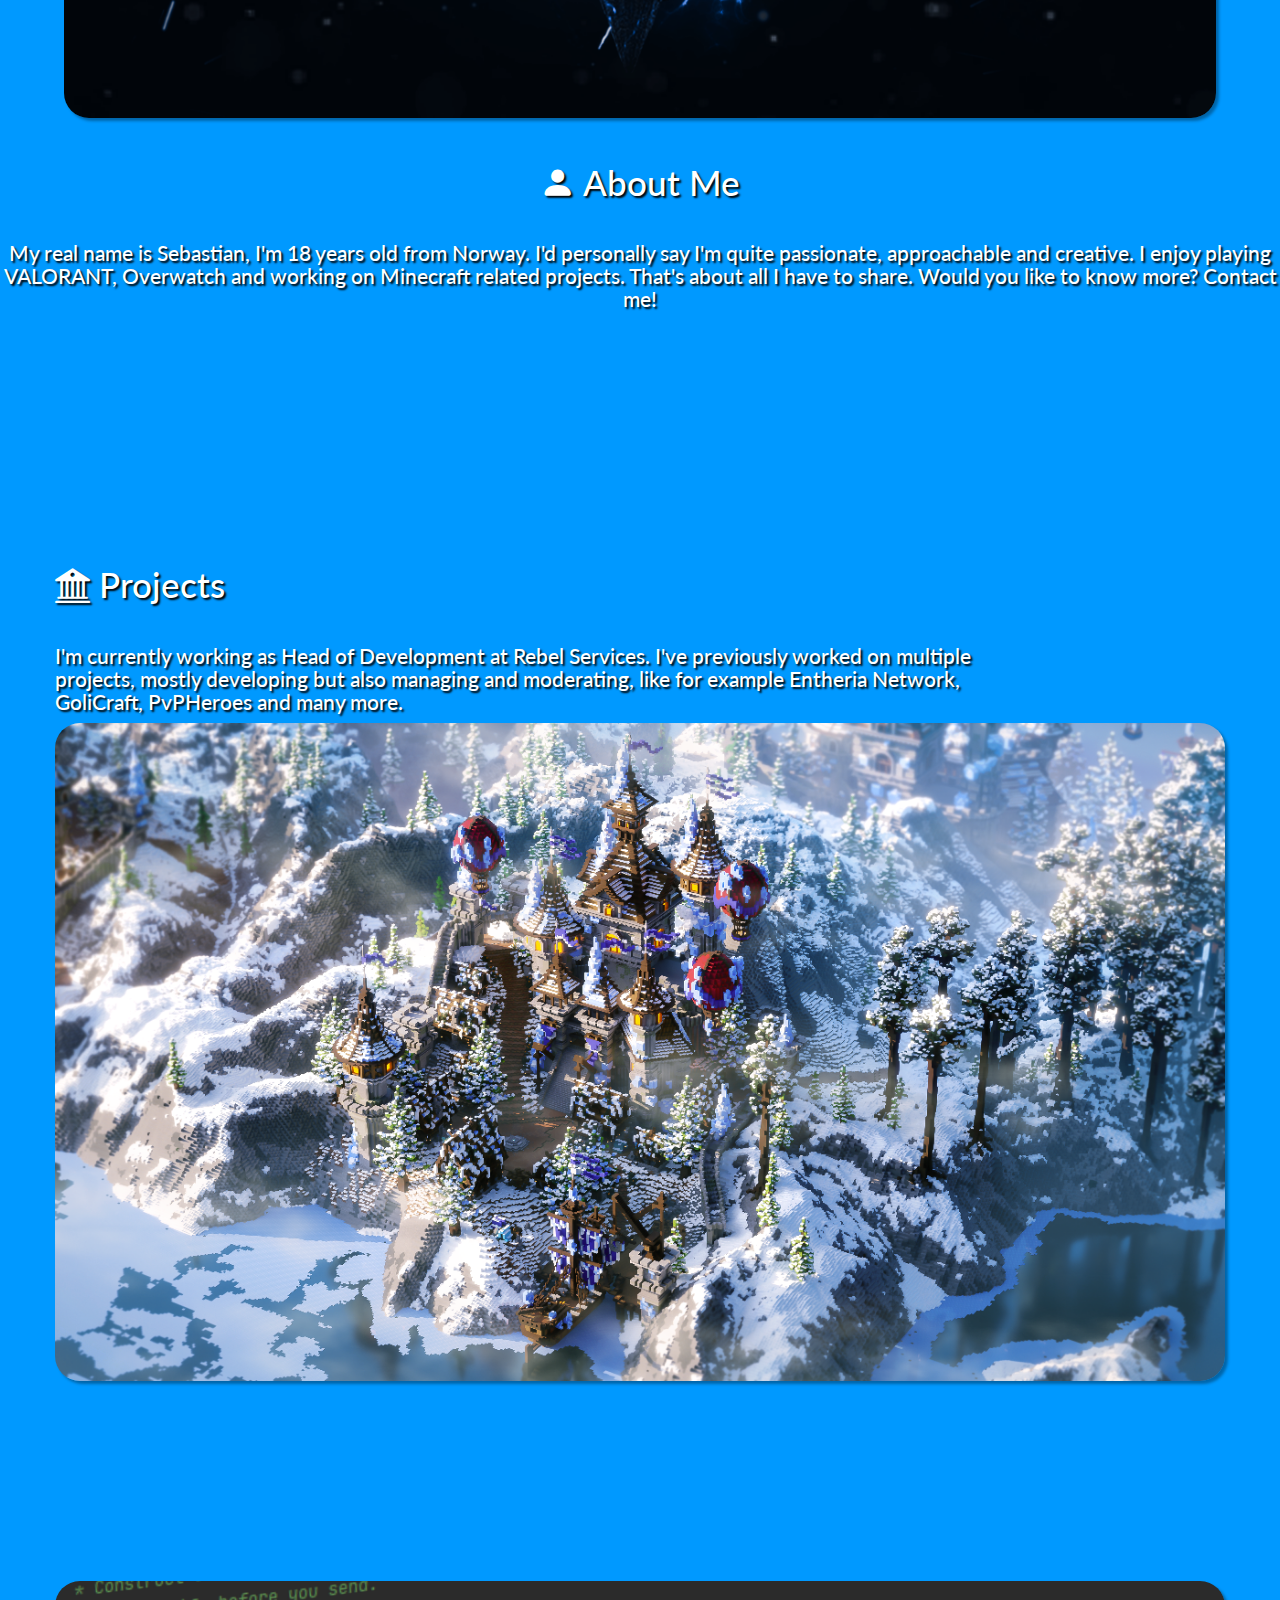
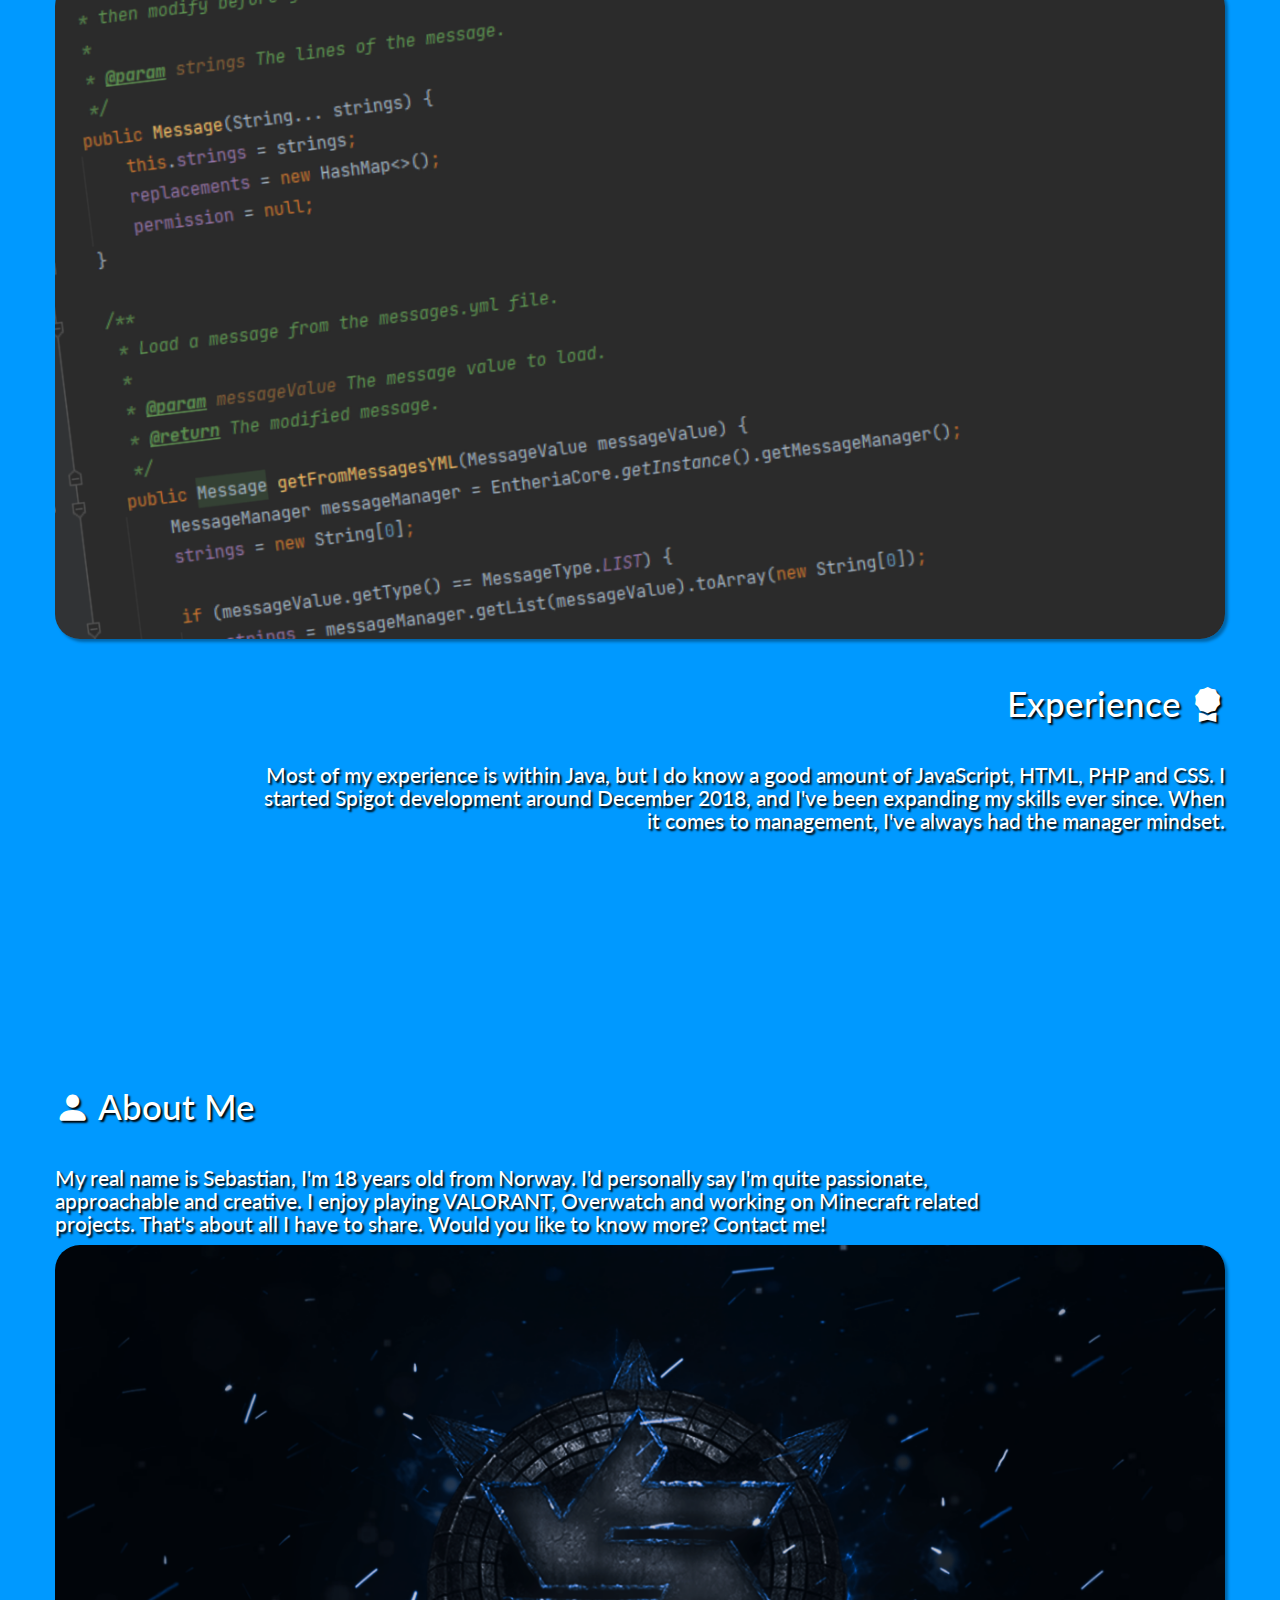
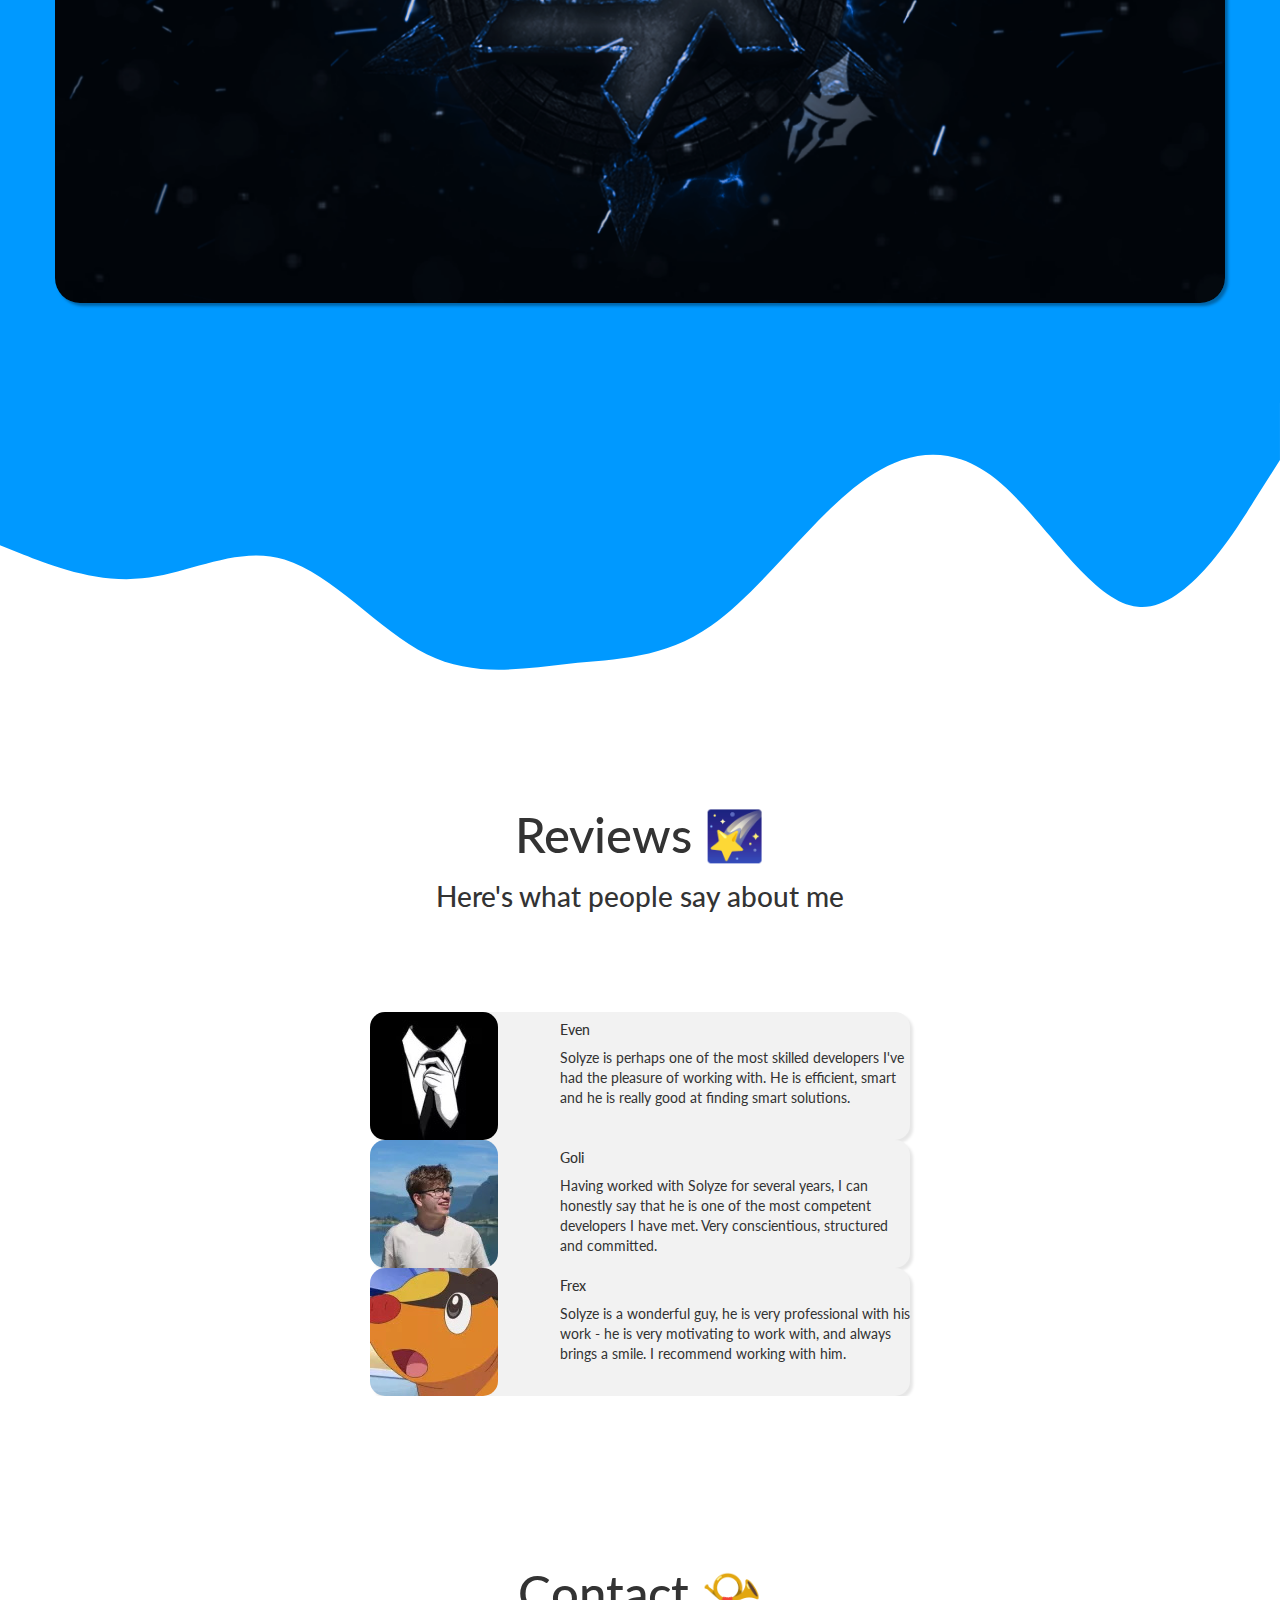
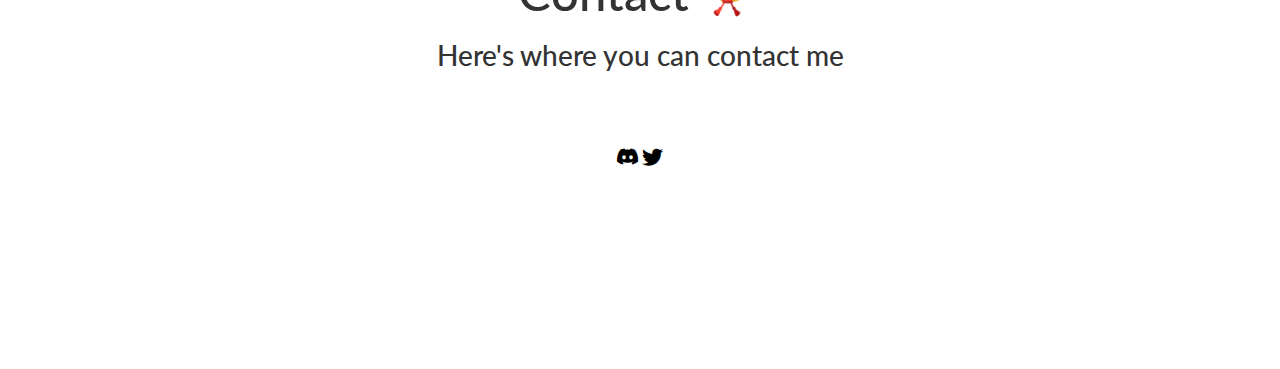
==== commit 7dfc102a: "Links, info update + more to showcase" ====
--- a/index.html
+++ b/index.html
@@ -53,9 +53,9 @@
 
             <h1 class="gridleft-header text-center fadeload" style="padding-top: 25px;"><i class="bi bi-bank2 mx-3"></i> Projects</h1>
             <h1 class="gridleft-content text-center mx-5 fadeload" style="padding-top: 20px;">
-                Recently my full focus was on development for Entheria Network, a brand new RPG/MMO server soon to come. Currently I'm just taking it chill and working on personal projects.
-                Previously I've worked on multiple of my own projects, as well as being a system manager for GoliCraft, 
-                one of the biggest Minecraft servers in Norway.
+                I'm currently working as Head of Development at Rebel Services. I've previously worked on
+                multiple projects, mostly developing but also managing and moderating, like for example Entheria 
+                Network, GoliCraft, PvPHeroes and many more.
             </h1>
 
             <center>
@@ -93,9 +93,9 @@
                     <div class="col">
                         <h1 class="gridleft-header" style="padding-top: 25px;"><i class="bi bi-bank2 mx-3"></i> Projects</h1>
                         <h1 class="gridleft-content" style="padding-top: 20px; padding-right: 200px;">
-                            Recently my full focus was on development for Entheria Network, a brand new RPG/MMO server soon to come. Currently I'm just taking it chill and working on personal projects.
-                            Previously I've worked on multiple of my own projects, as well as being a system manager for GoliCraft, 
-                            one of the biggest Minecraft servers in Norway.
+                            I'm currently working as Head of Development at Rebel Services. I've previously worked on
+                            multiple projects, mostly developing but also managing and moderating, like for example Entheria 
+                            Network, GoliCraft, PvPHeroes and many more.
                         </h1>
                     </div>
                     <div class="col">
@@ -130,7 +130,7 @@
                         <h1 class="gridleft-content" style="padding-top: 20px; padding-right: 200px;">
                             My real name is Sebastian, I'm 18 years old from Norway.
                             I'd personally say I'm quite passionate, approachable and creative.
-                            I enjoy playing Valorant, Overwatch and working on Minecraft related projects.
+                            I enjoy playing VALORANT, Overwatch and working on Minecraft related projects.
                             That's about all I have to share. Would you like to know more? Contact me!
                         </h1>
                     </div>
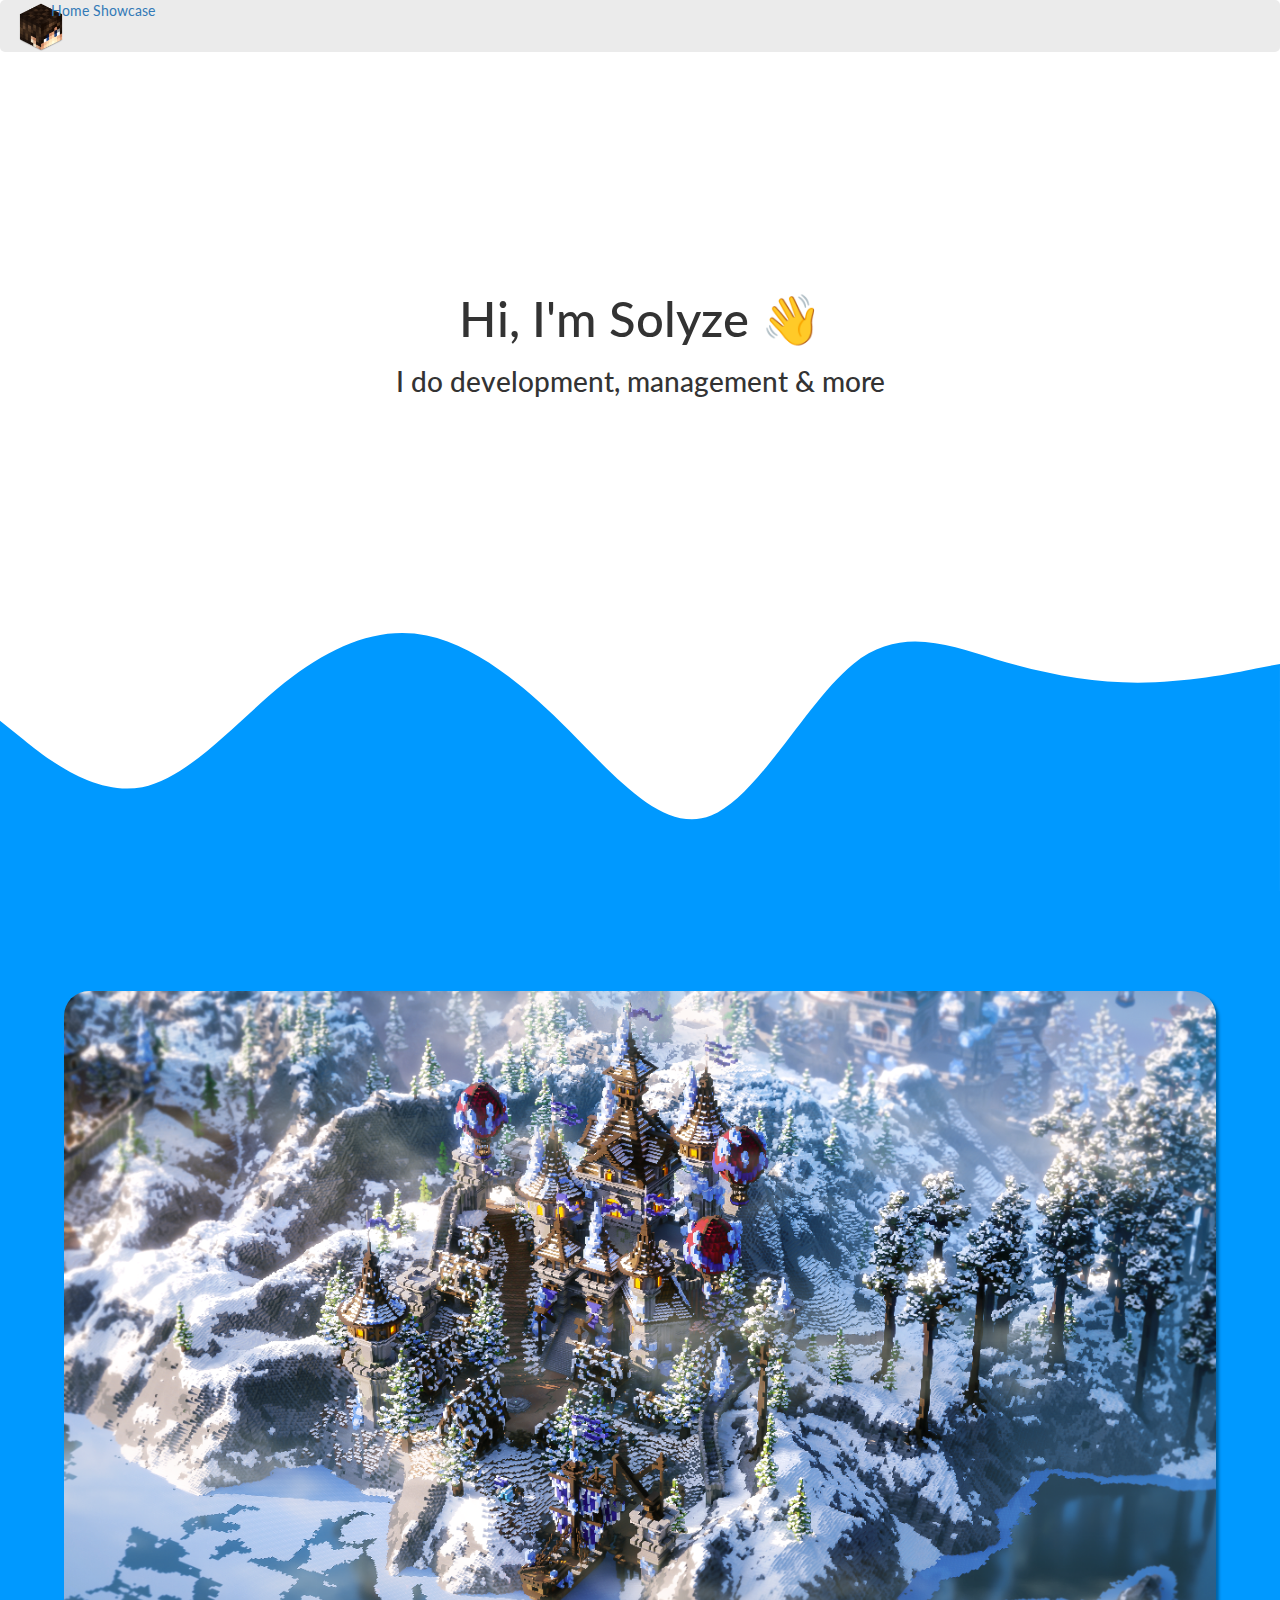
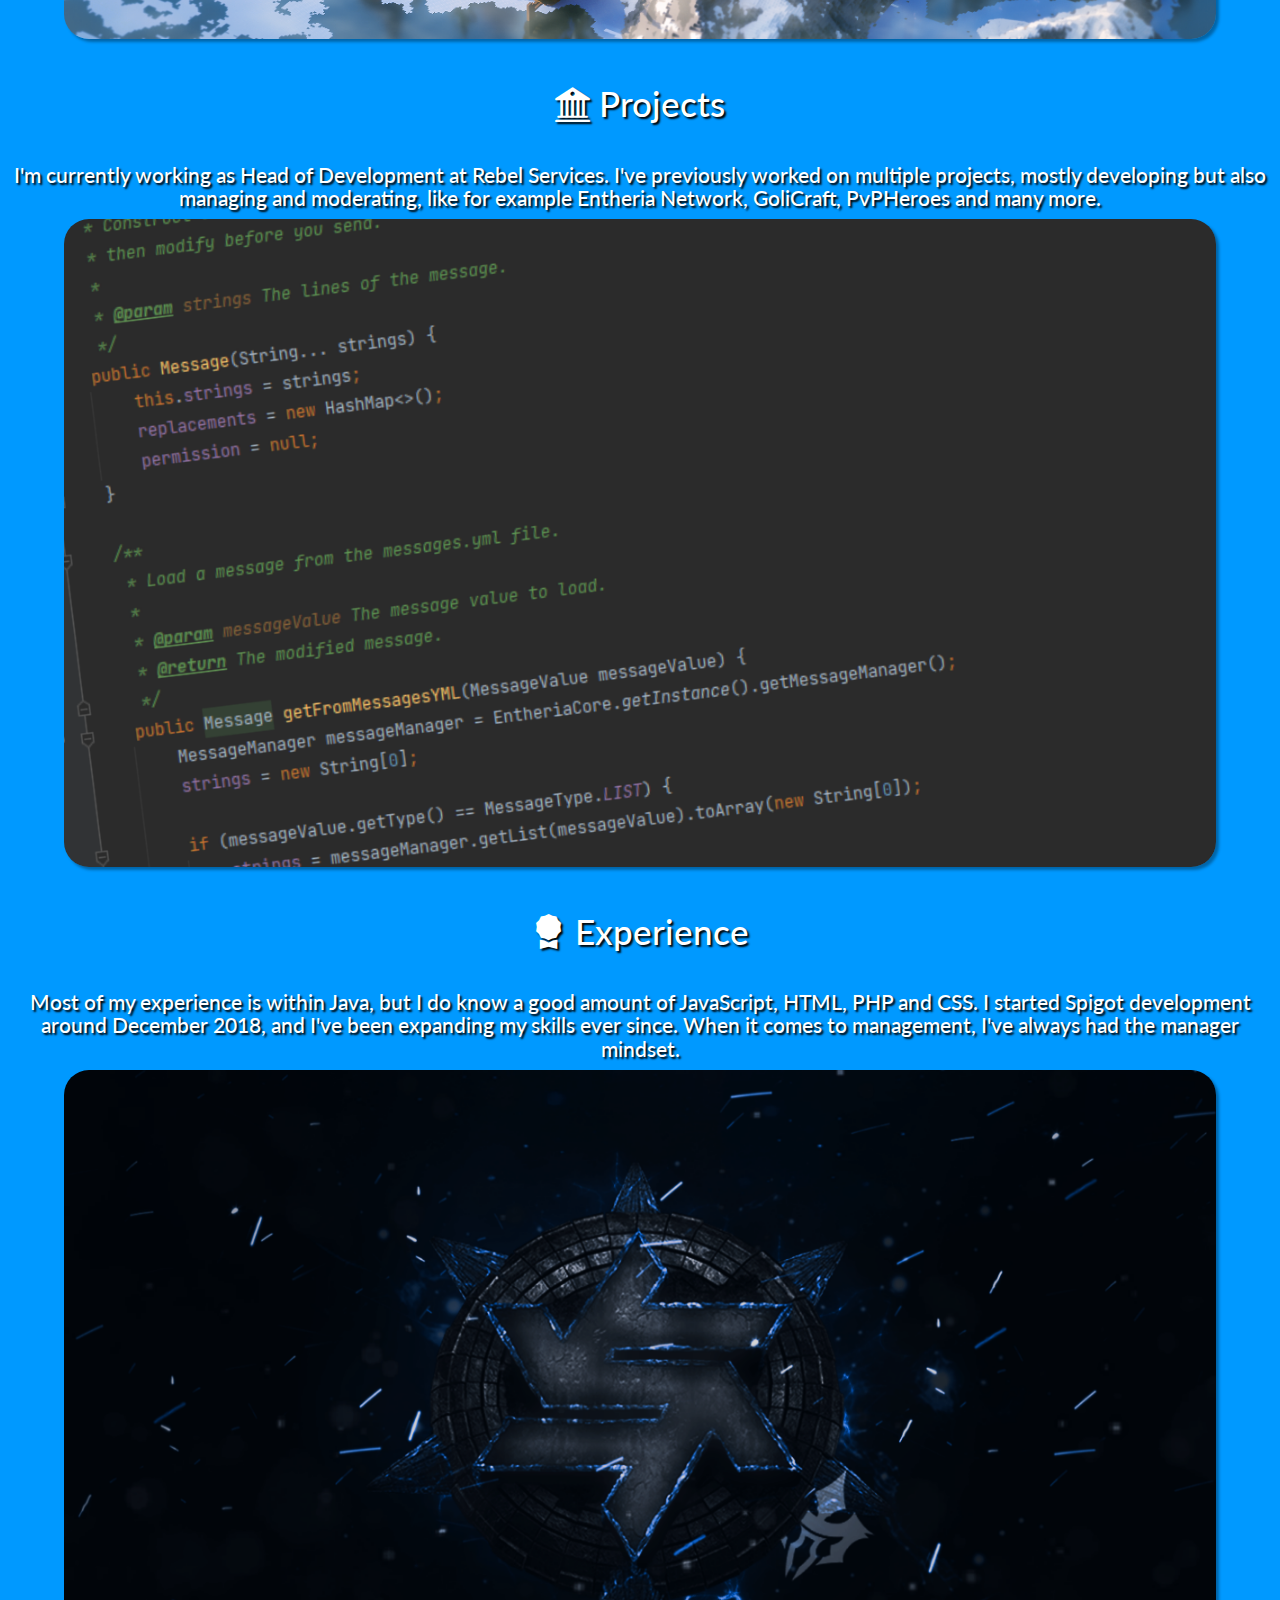
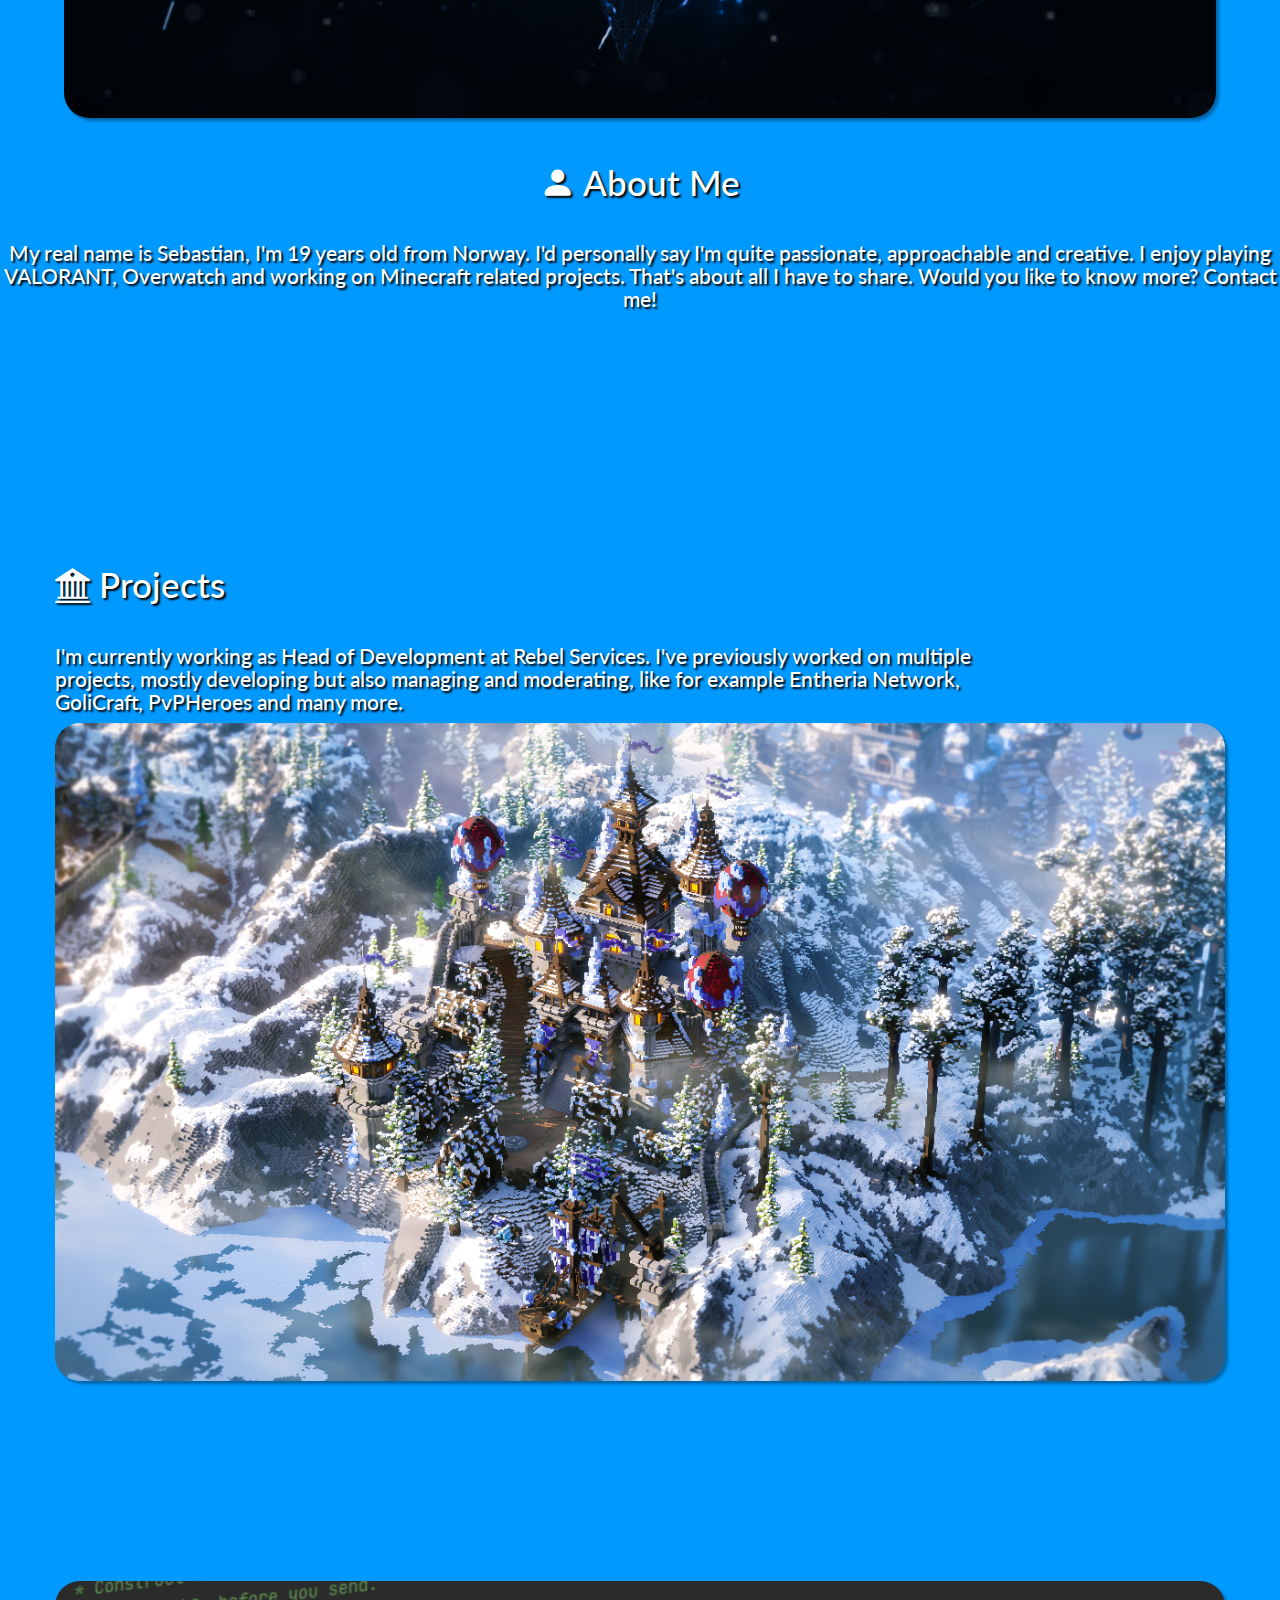
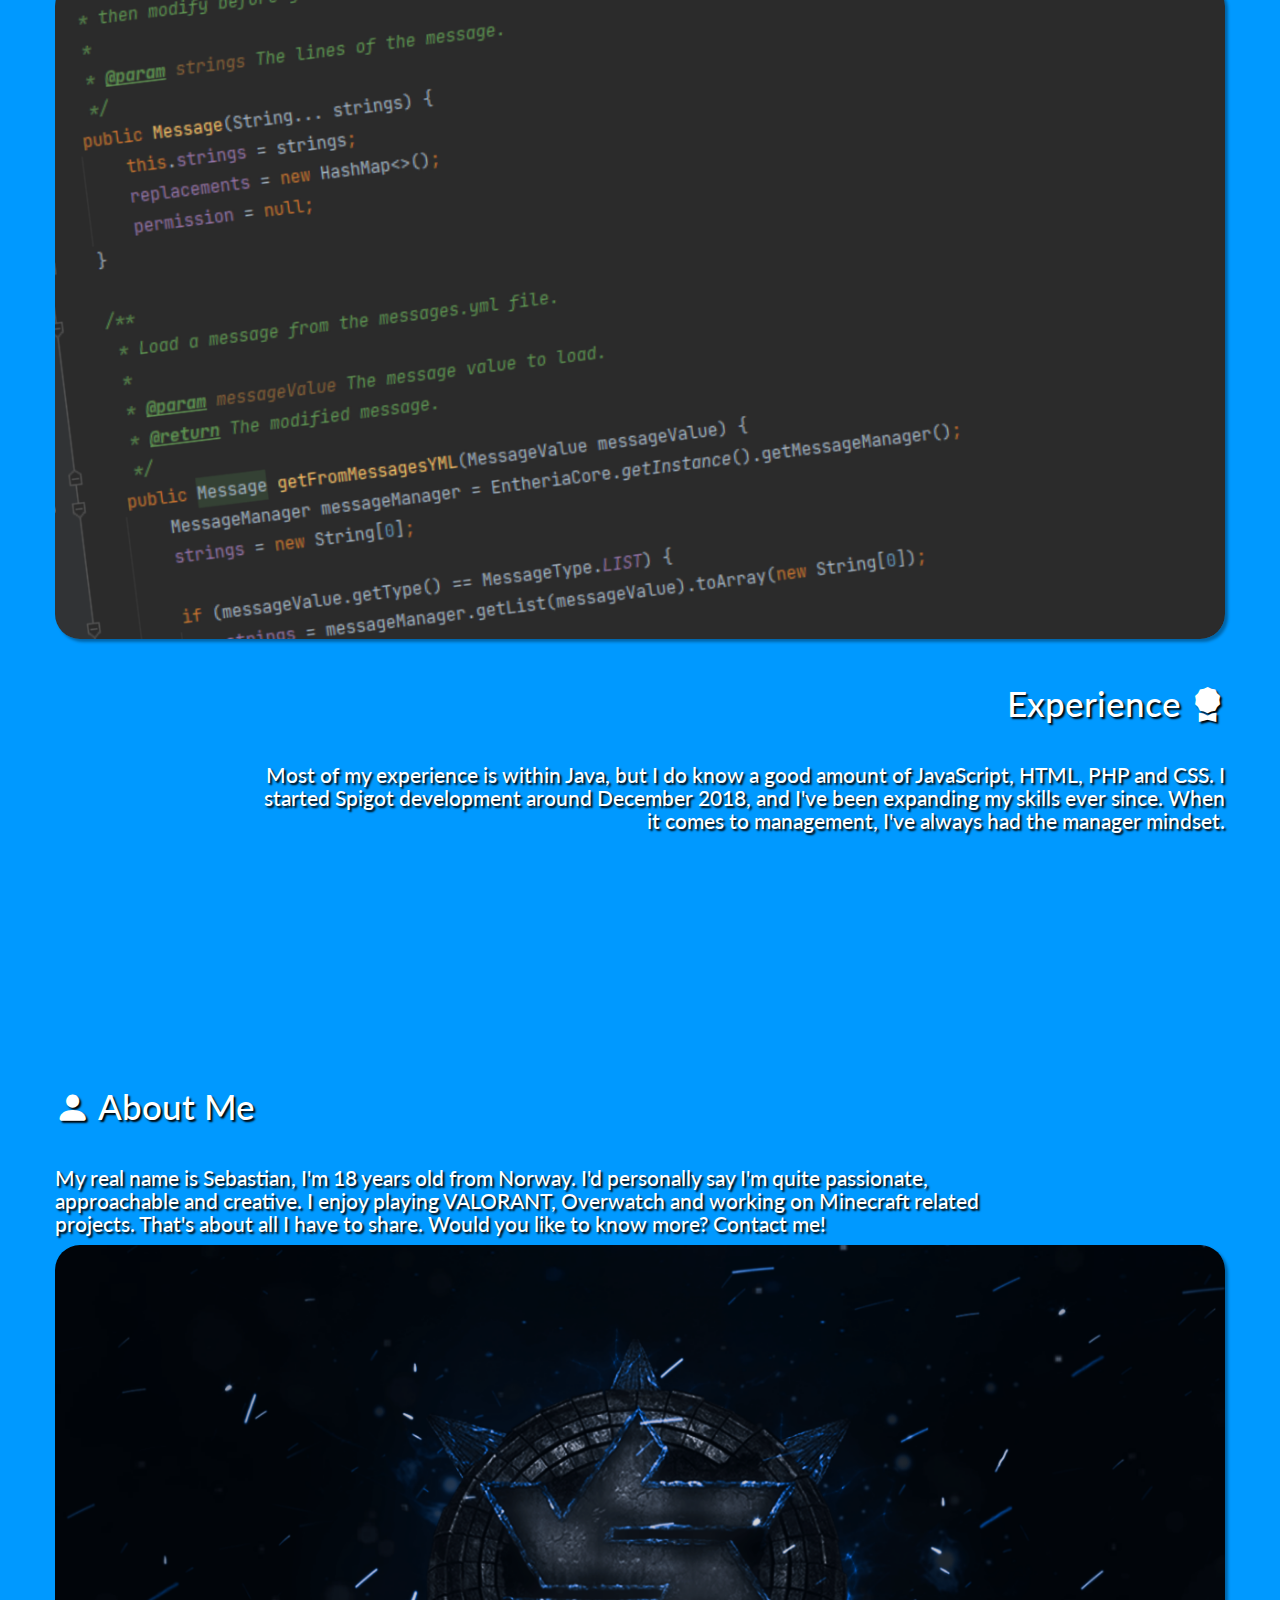
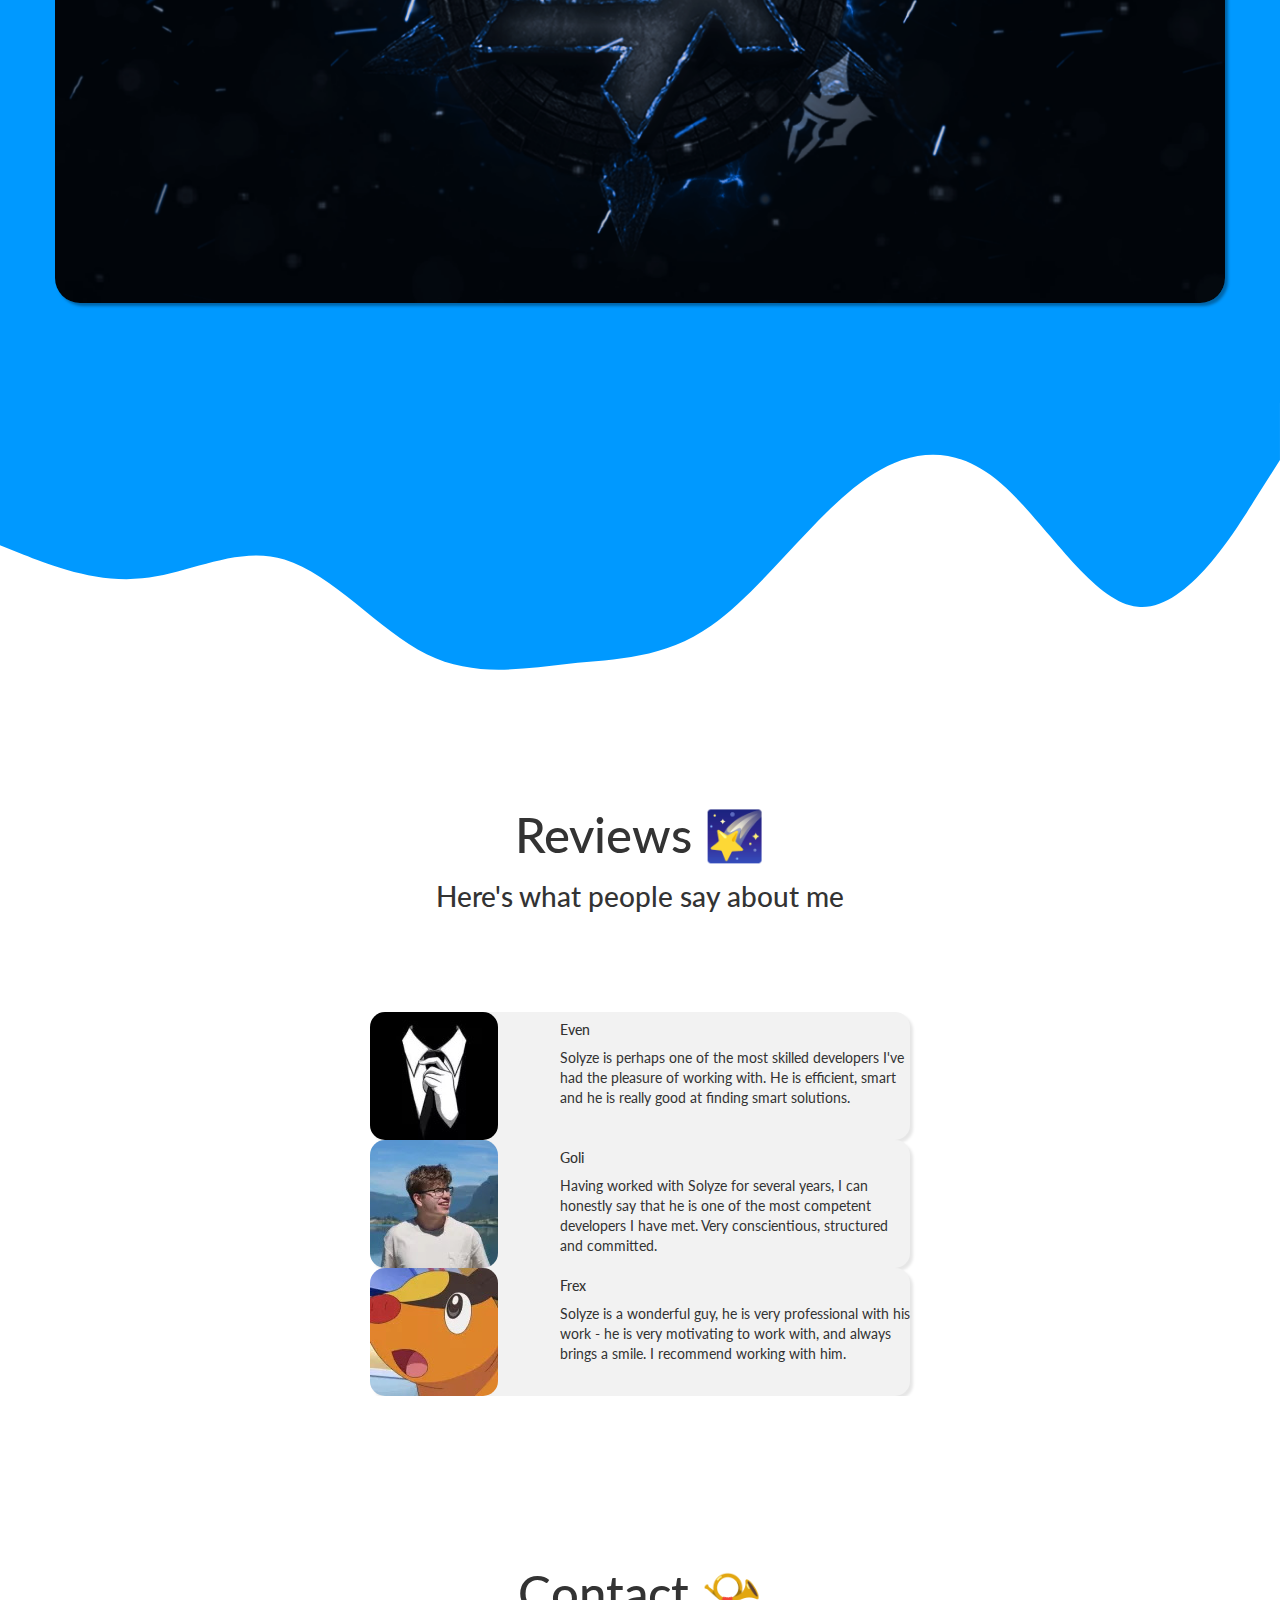
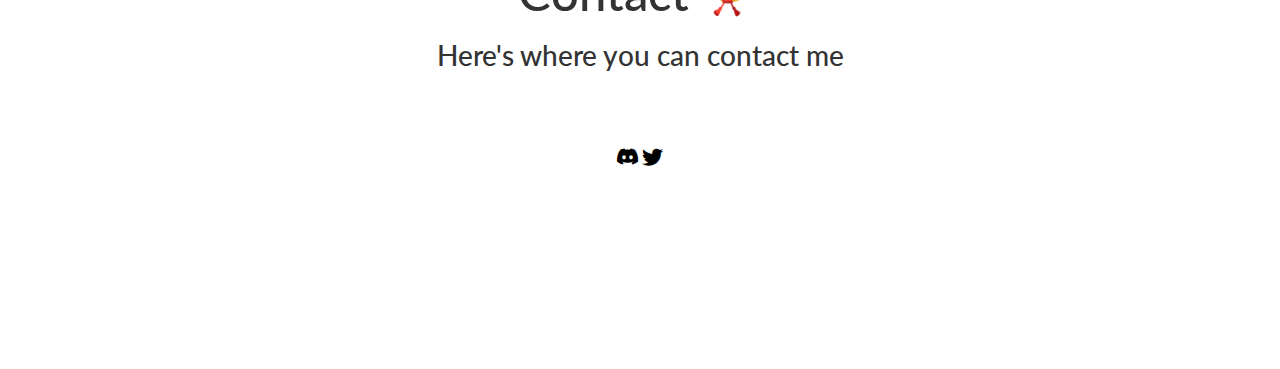
==== commit 1ed26cd1: "Update index.html" ====
--- a/index.html
+++ b/index.html
@@ -78,7 +78,7 @@
 
             <h1 class="gridleft-header text-center fadeload" style="padding-top: 25px;"><i class="bi bi-person-fill mx-3"></i> About Me</h1>
             <h1 class="gridleft-content text-center mx-5 fadeload" style="padding-top: 20px;">
-                My real name is Sebastian, I'm 18 years old from Norway.
+                My real name is Sebastian, I'm 19 years old from Norway.
                 I'd personally say I'm quite passionate, approachable and creative.
                 I enjoy playing VALORANT, Overwatch and working on Minecraft related projects.
                 That's about all I have to share. Would you like to know more? Contact me!
@@ -204,7 +204,7 @@
                 </div>
                 <div style="text-align: center;">
                     <div class="expandable_social_icon">
-                        <a href="https://discord.com/users/269784510869012480/" target="_blank" style="color: black !important; font-size: 1.5em;"><i class="mx-2 bi bi-discord"></i></a>
+                        <a href="https://discord.com/users/1114607484020215890/" target="_blank" style="color: black !important; font-size: 1.5em;"><i class="mx-2 bi bi-discord"></i></a>
                     </div>
                     <div class="expandable_social_icon">
                         <a href="https://twitter.com/Solyze" target="_blank" style="color: black !important; font-size: 1.5em;"><i class="mx-2 bi bi-twitter"></i></a>
@@ -214,4 +214,4 @@
 
         </div>
     </body>
-</html>+</html>
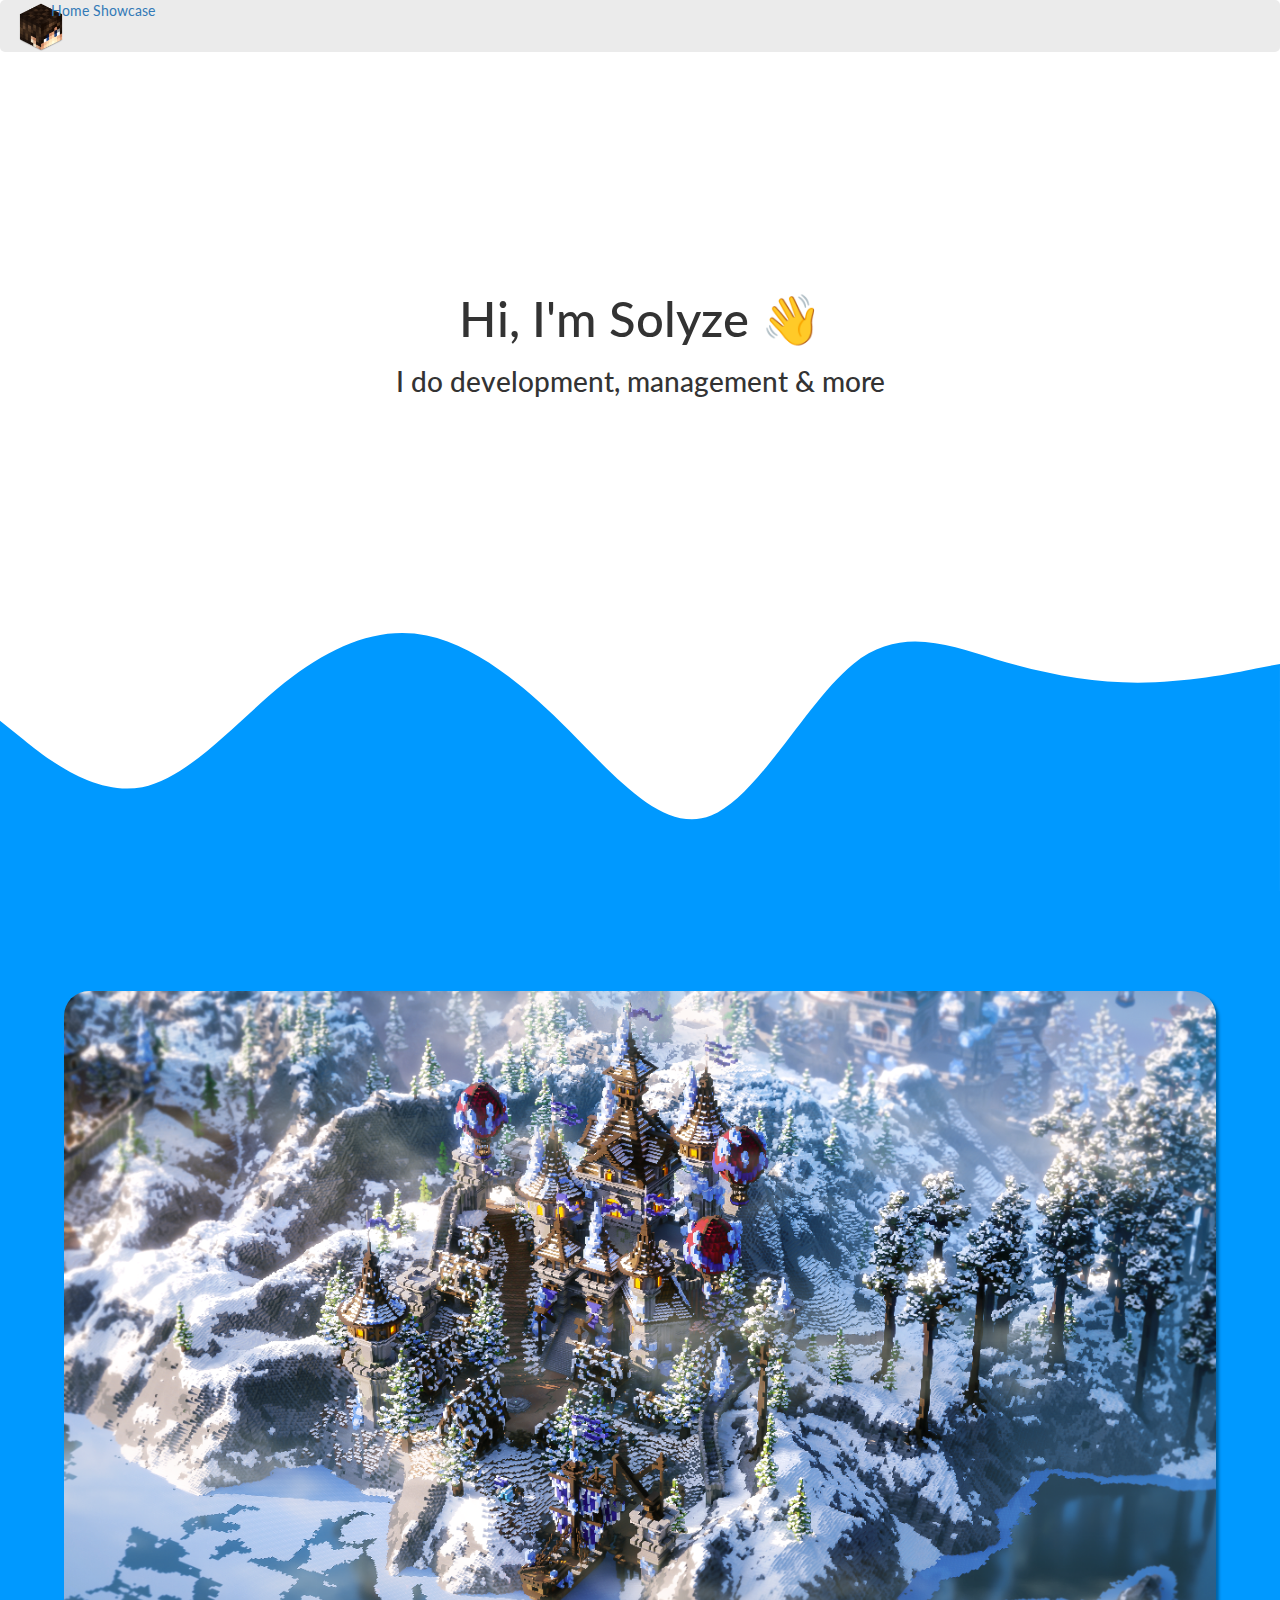
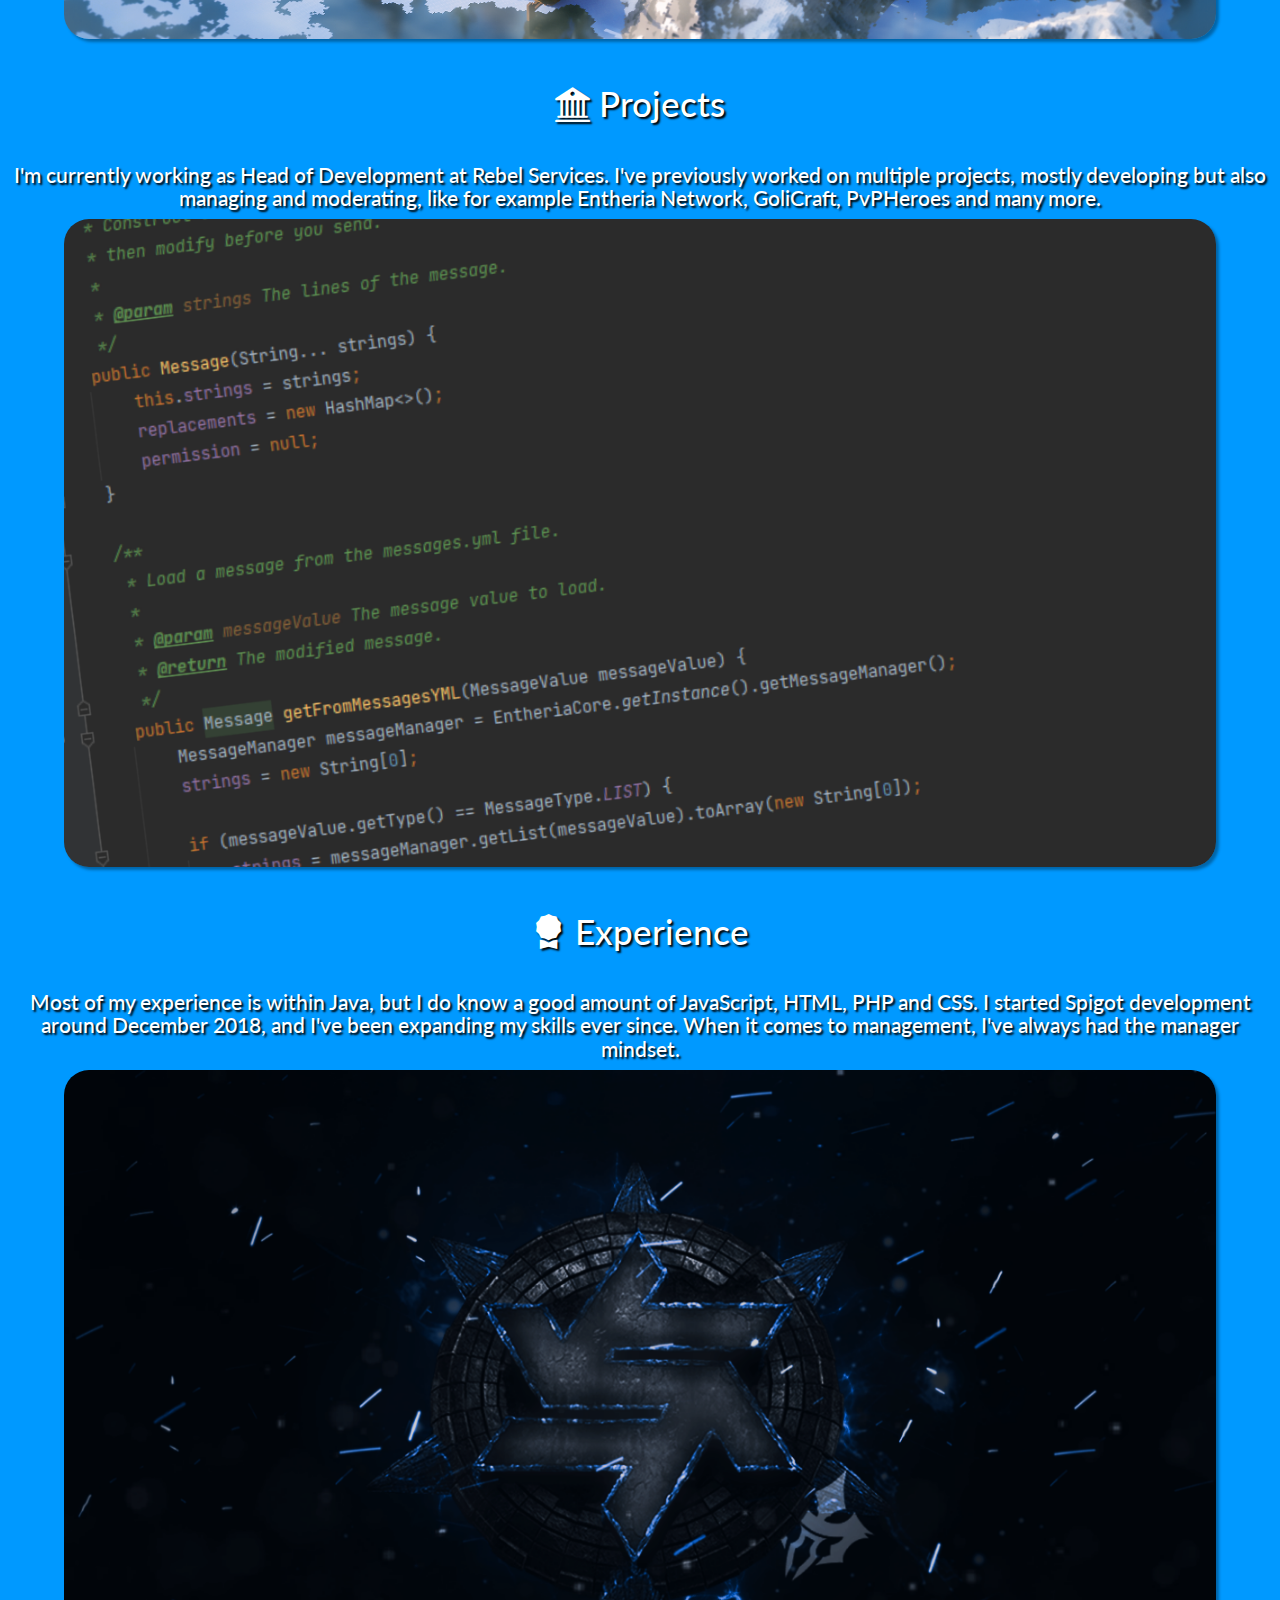
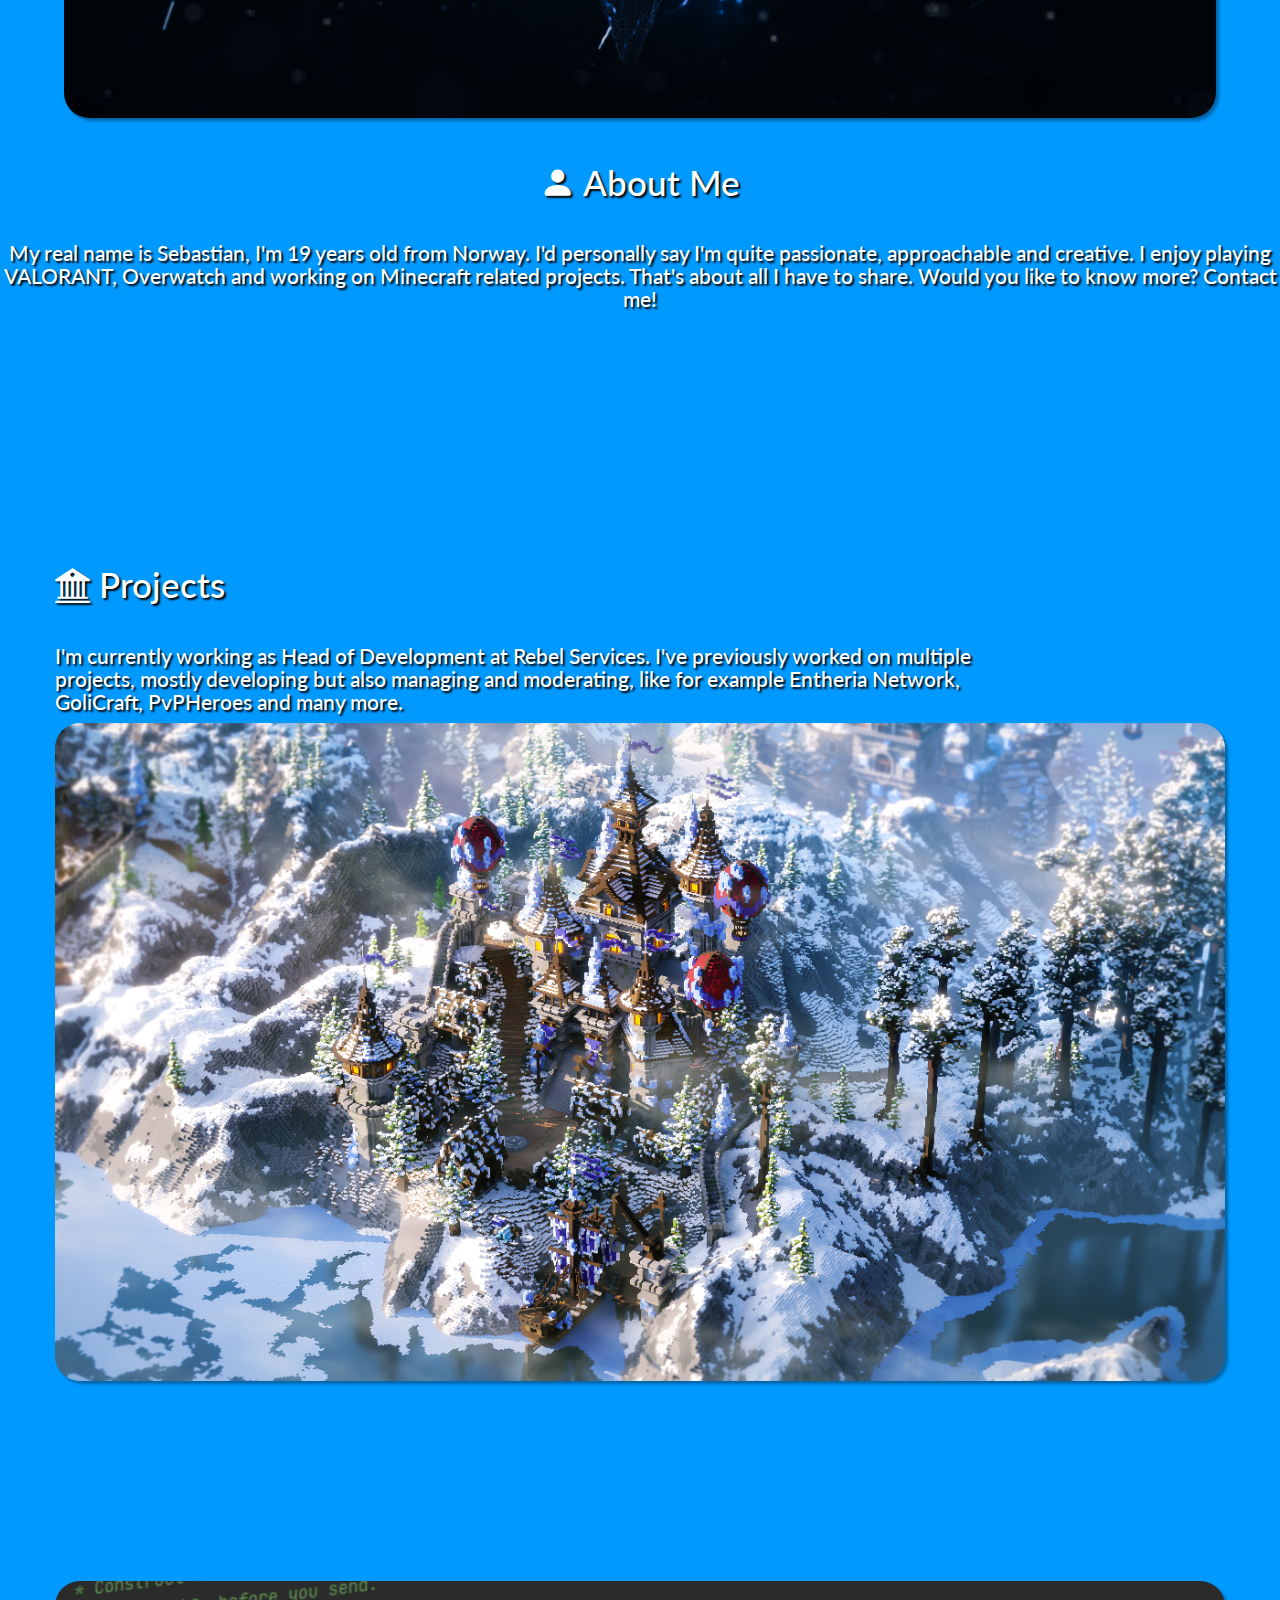
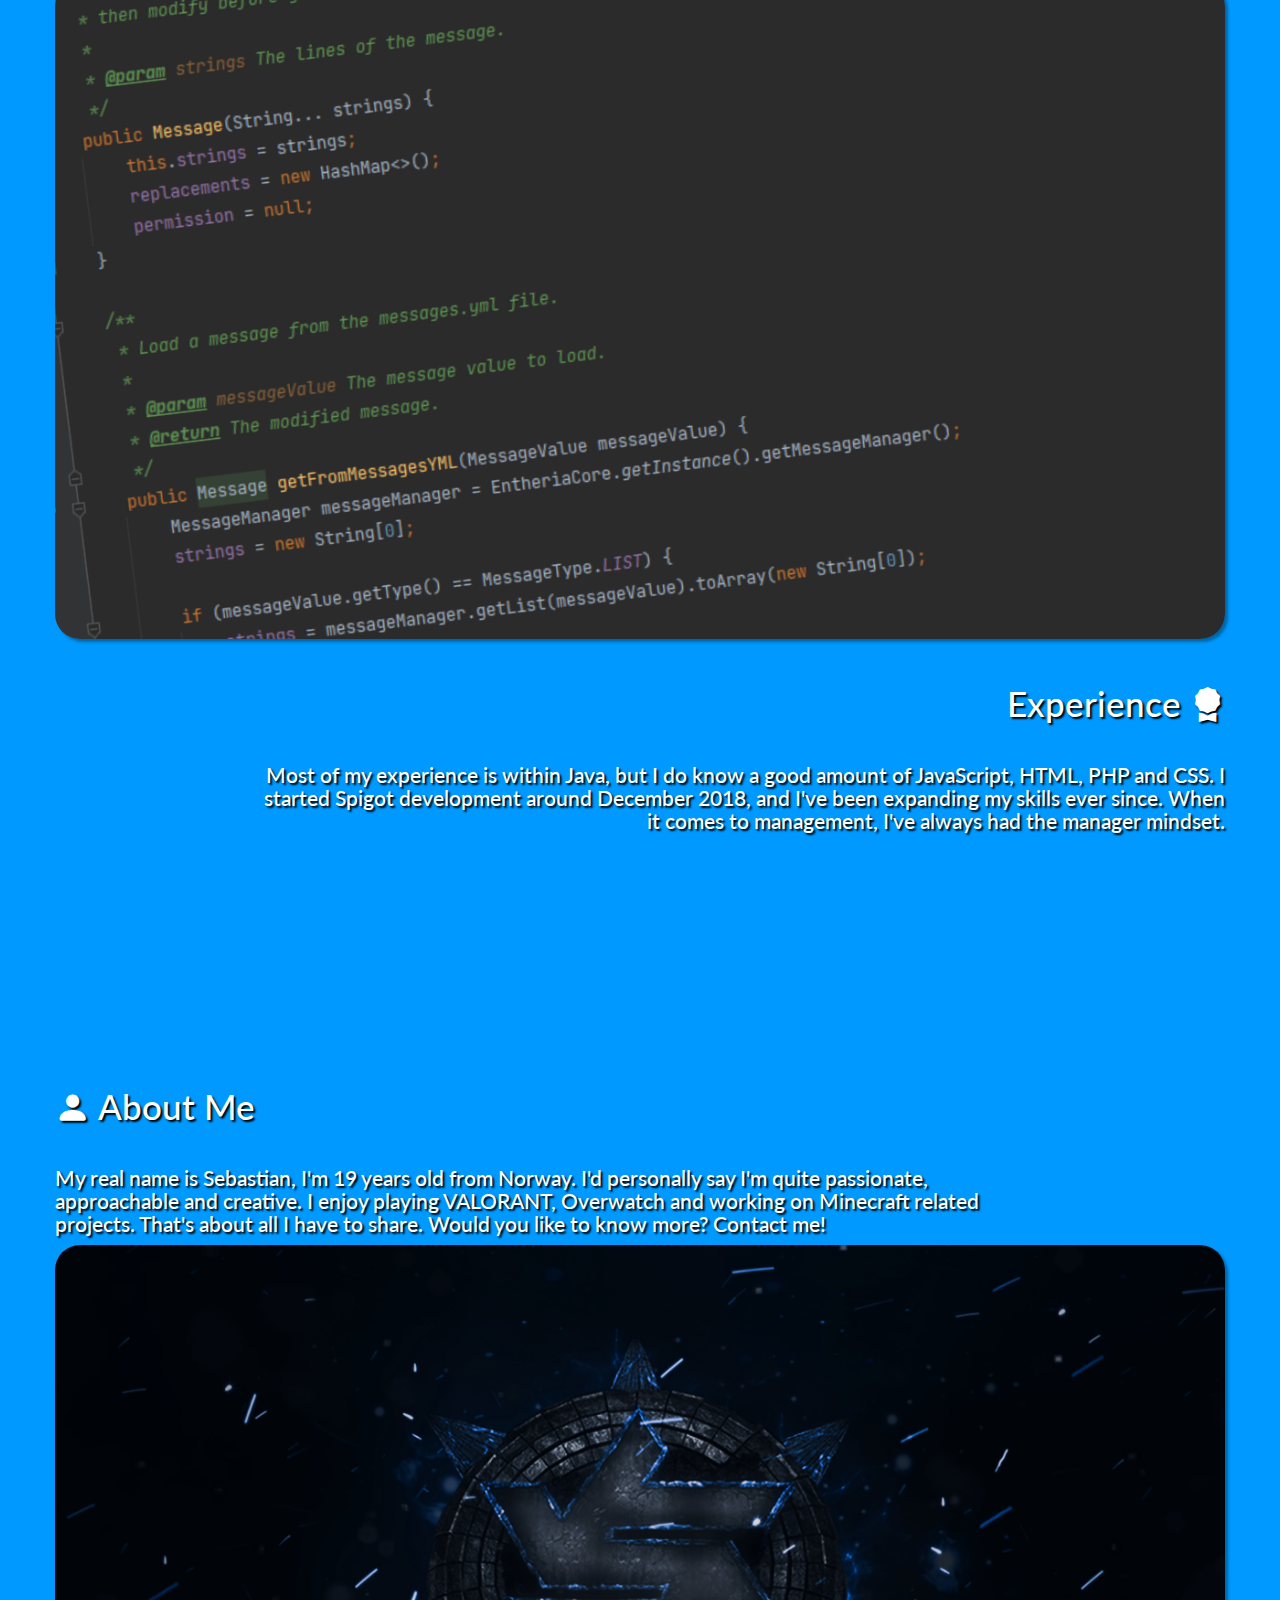
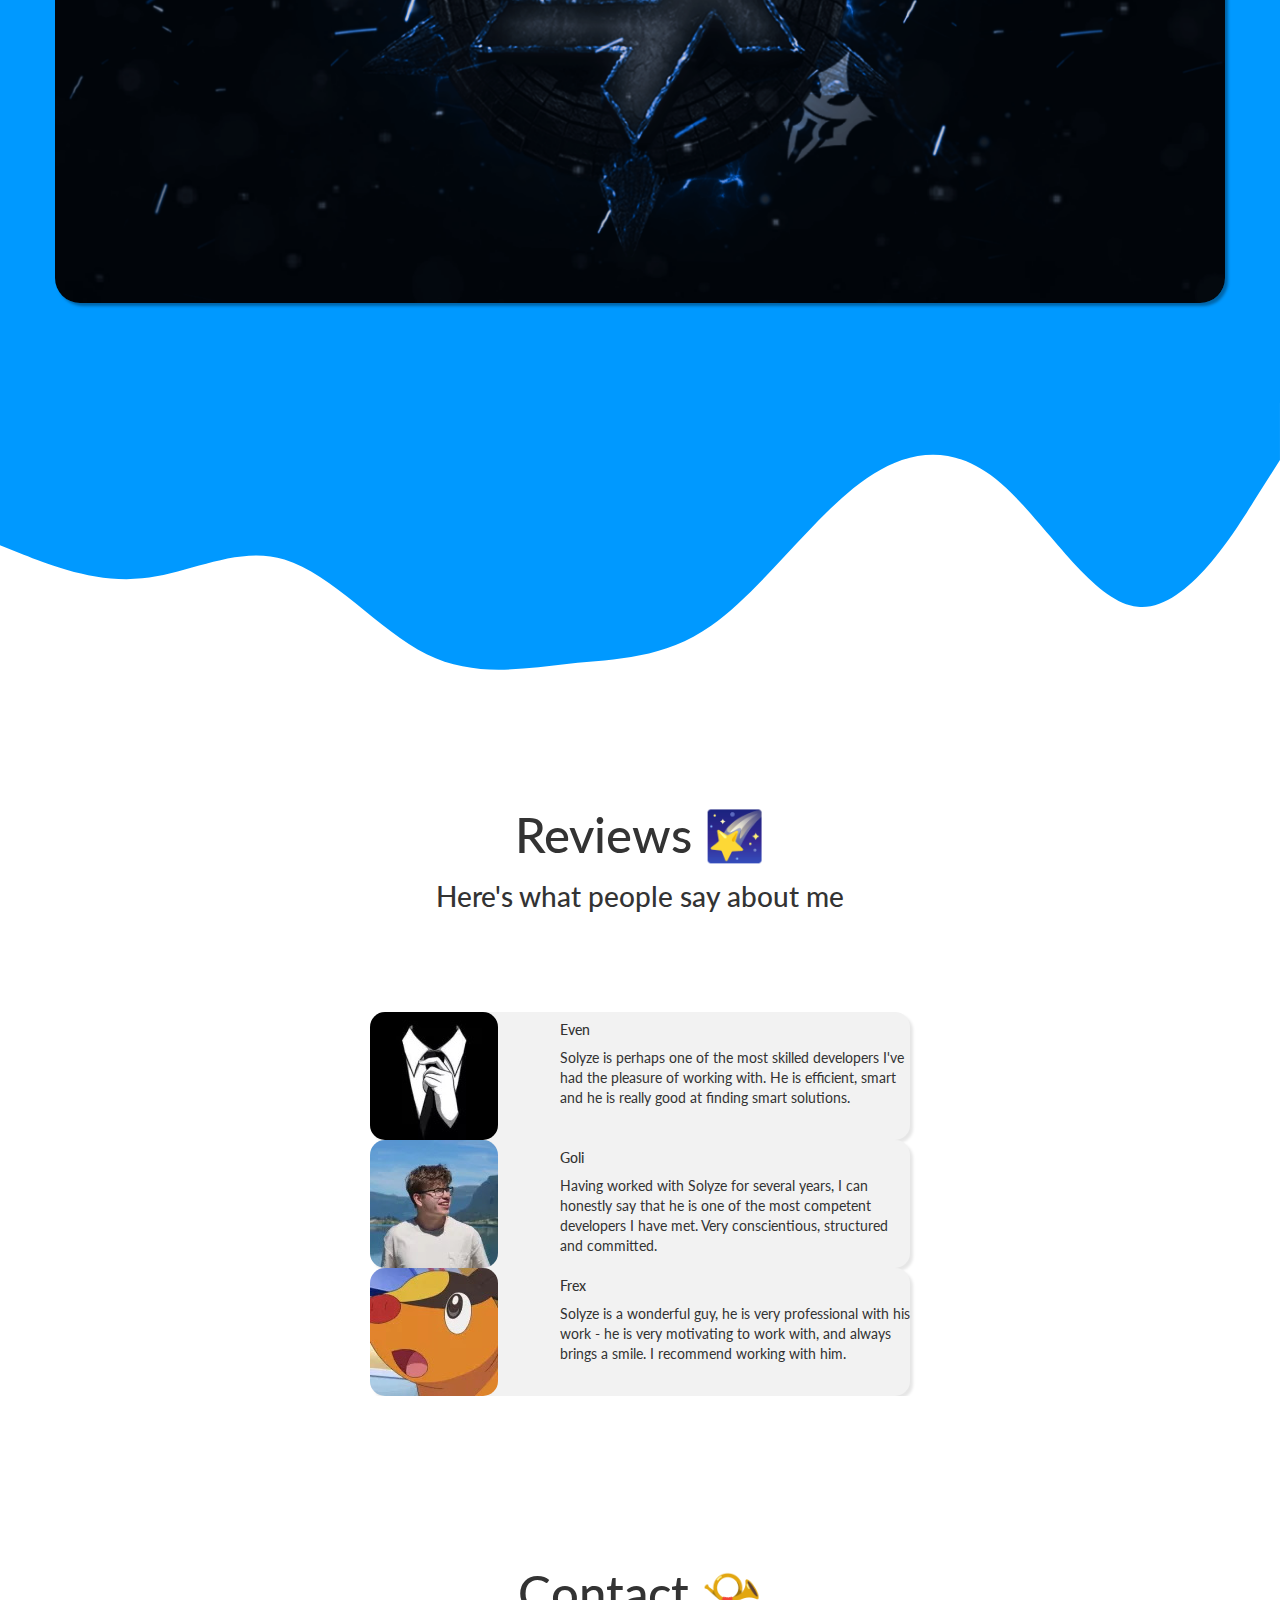
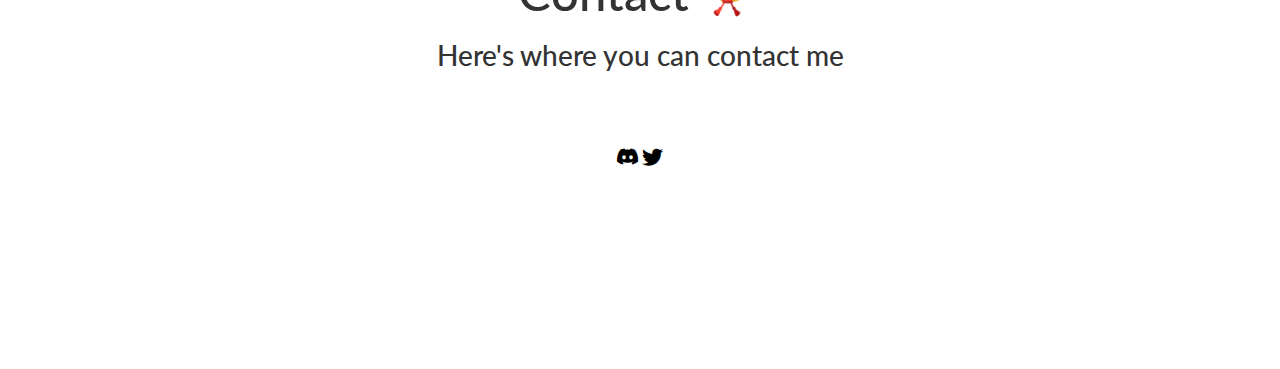
==== commit a99987e6: "Update index.html" ====
--- a/index.html
+++ b/index.html
@@ -128,7 +128,7 @@
                     <div class="col">
                         <h1 class="gridleft-header" style="padding-top: 25px;"><i class="bi bi-person-fill mx-3"></i> About Me</h1>
                         <h1 class="gridleft-content" style="padding-top: 20px; padding-right: 200px;">
-                            My real name is Sebastian, I'm 18 years old from Norway.
+                            My real name is Sebastian, I'm 19 years old from Norway.
                             I'd personally say I'm quite passionate, approachable and creative.
                             I enjoy playing VALORANT, Overwatch and working on Minecraft related projects.
                             That's about all I have to share. Would you like to know more? Contact me!
